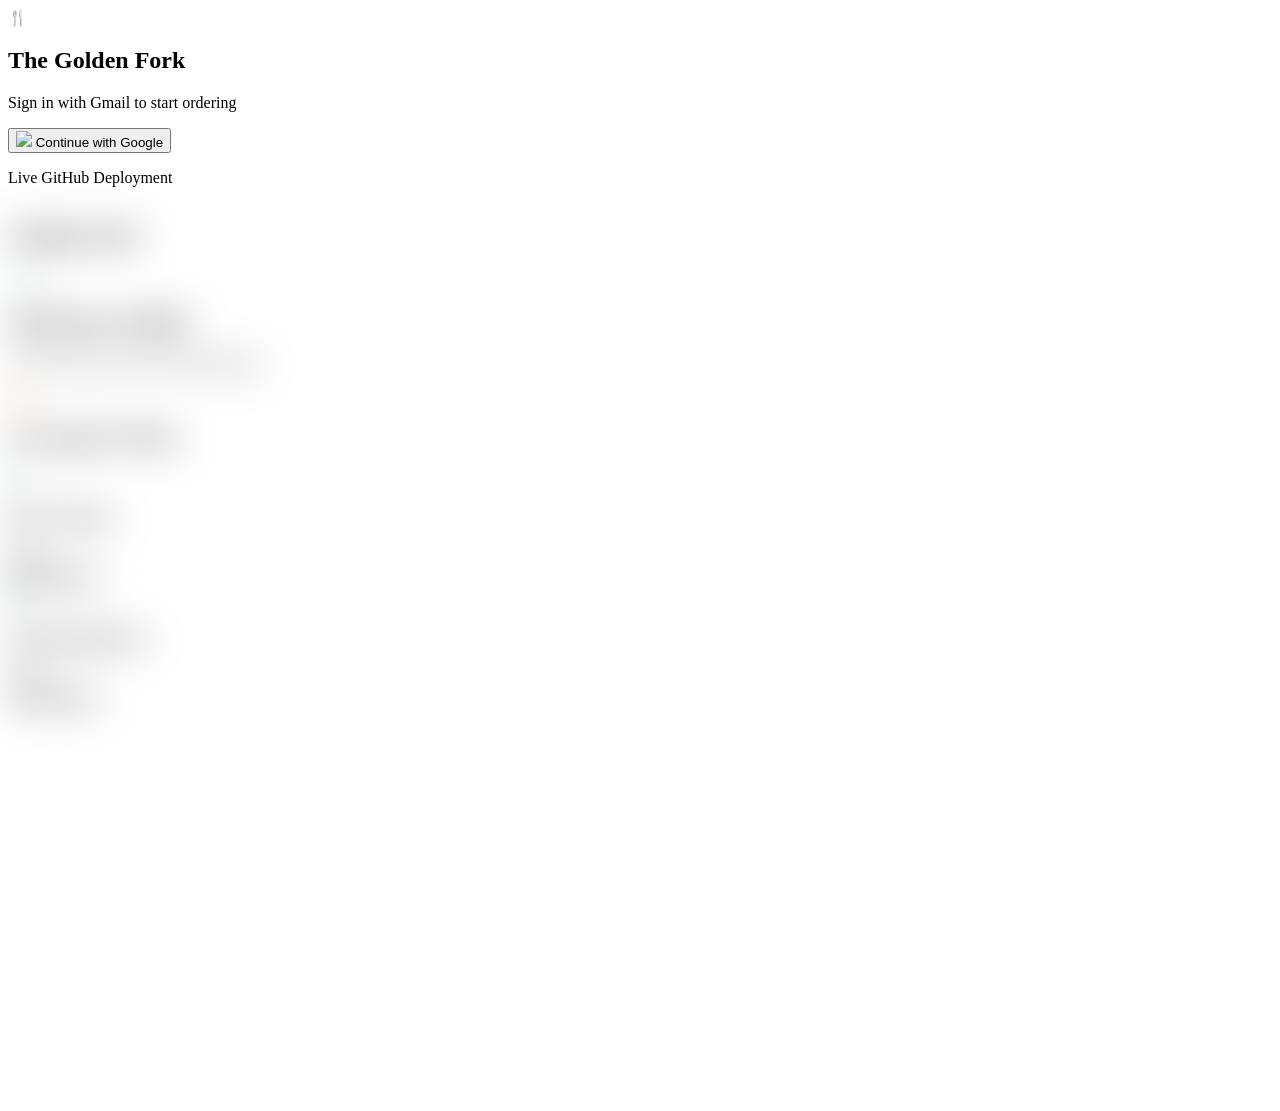
==== index.html @ eb56e5a8 "Add files via upload" ====
<!DOCTYPE html>
<html lang="en">
<head>
    <meta charset="UTF-8">
    <meta name="viewport" content="width=device-width, initial-scale=1.0">
    <title>The Golden Fork | Live on GitHub</title>
    <script src="https://cdn.tailwindcss.com"></script>
    
    <script src="https://www.gstatic.com/firebasejs/9.22.1/firebase-app-compat.js"></script>
    <script src="https://www.gstatic.com/firebasejs/9.22.1/firebase-auth-compat.js"></script>

    <style>
        .blur-bg { filter: blur(20px); pointer-events: none; height: 100vh; overflow: hidden; }
        .hidden { display: none !important; }
        .cart-bounce { animation: bounce 0.3s ease-in-out; }
        @keyframes bounce { 0%, 100% { transform: scale(1); } 50% { transform: scale(1.2); } }
    </style>
</head>
<body class="bg-stone-50 text-stone-800 font-sans">

    <div id="auth-modal" class="fixed inset-0 bg-stone-900/90 z-[100] flex items-center justify-center p-4">
        <div class="bg-white rounded-[3rem] p-10 max-w-sm w-full shadow-2xl text-center">
            <div class="mb-8">
                <div class="bg-orange-100 w-24 h-24 rounded-full flex items-center justify-center mx-auto mb-6">
                    <span class="text-5xl">🍴</span>
                </div>
                <h2 class="text-3xl font-black">The Golden Fork</h2>
                <p class="text-stone-500 mt-2 italic">Sign in with Gmail to start ordering</p>
            </div>
            
            <button id="googleBtn" class="w-full flex items-center justify-center gap-3 bg-white border-2 border-stone-200 py-4 rounded-2xl font-bold hover:border-orange-500 hover:bg-orange-50 transition-all active:scale-95 shadow-sm">
                <img src="https://www.gstatic.com/firebasejs/ui/2.0.0/images/action/google.svg" class="w-6 h-6">
                Continue with Google
            </button>

            <p class="text-[10px] text-stone-400 mt-8 uppercase tracking-widest">Live GitHub Deployment</p>
        </div>
    </div>

    <div id="main-content" class="blur-bg">
        <nav class="flex justify-between items-center px-8 py-5 bg-white/80 backdrop-blur-md border-b border-stone-100 sticky top-0 z-50">
            <h1 class="text-2xl font-black text-orange-600 italic tracking-tighter uppercase">Golden Fork</h1>
            
            <div class="flex items-center gap-4">
                <div id="user-profile" class="hidden flex items-center gap-3 bg-stone-100 p-1 pr-3 rounded-full">
                    <img id="user-pic" class="w-8 h-8 rounded-full border border-white">
                    <button onclick="logout()" class="text-[10px] font-bold text-stone-500 hover:text-red-500">LOGOUT</button>
                </div>
                
                <div class="bg-stone-900 text-white px-4 py-2 rounded-full flex items-center gap-2 font-bold">
                    <span>🛒</span>
                    <span id="cart-count">0</span>
                </div>
            </div>
        </nav>

        <main class="max-w-4xl mx-auto py-12 px-6">
            <div class="bg-gradient-to-r from-orange-600 to-orange-500 text-white p-10 rounded-[3rem] mb-12 shadow-2xl shadow-orange-600/20 flex flex-col md:flex-row items-center justify-between gap-6">
                <div>
                    <h2 class="text-4xl font-black mb-2">Welcome, <span id="welcome-name">Foodie</span>!</h2>
                    <p class="text-lg opacity-90">Get 20% off on your first GitHub order.</p>
                </div>
                <div class="text-6xl animate-pulse">🍛</div>
            </div>

            <h3 class="text-2xl font-bold mb-8">Our Signature Dishes</h3>
            <div class="grid md:grid-cols-2 gap-8">
                <div class="bg-white p-6 rounded-[2.5rem] border border-stone-100 shadow-sm hover:shadow-xl transition-all group">
                    <div class="h-48 rounded-[2rem] overflow-hidden mb-4">
                        <img src="https://images.unsplash.com/photo-1589302168068-964664d93dc0?auto=format&fit=crop&w=500&q=80" class="w-full h-full object-cover group-hover:scale-110 transition duration-500">
                    </div>
                    <div class="flex justify-between items-center mb-4">
                        <h4 class="font-bold text-xl">Butter Chicken</h4>
                        <span class="text-orange-600 font-black bg-orange-50 px-3 py-1 rounded-full">₹420</span>
                    </div>
                    <button onclick="addToCart(420)" class="w-full bg-stone-900 text-white py-4 rounded-2xl font-bold hover:bg-orange-600 transition-colors">Add to Order</button>
                </div>

                <div class="bg-white p-6 rounded-[2.5rem] border border-stone-100 shadow-sm hover:shadow-xl transition-all group">
                    <div class="h-48 rounded-[2rem] overflow-hidden mb-4">
                        <img src="https://images.unsplash.com/photo-1633945274405-b6c8069047b0?auto=format&fit=crop&w=500&q=80" class="w-full h-full object-cover group-hover:scale-110 transition duration-500">
                    </div>
                    <div class="flex justify-between items-center mb-4">
                        <h4 class="font-bold text-xl">Hyderabadi Biryani</h4>
                        <span class="text-orange-600 font-black bg-orange-50 px-3 py-1 rounded-full">₹550</span>
                    </div>
                    <button onclick="addToCart(550)" class="w-full bg-stone-900 text-white py-4 rounded-2xl font-bold hover:bg-orange-600 transition-colors">Add to Order</button>
                </div>
            </div>
        </main>
    </div>

    <script>
        // 1. FIREBASE CONFIGURATION
        // REPLACE WITH YOUR ACTUAL KEYS FROM FIREBASE CONSOLE
        const firebaseConfig = {
            apiKey: "AIzaSy...",
            authDomain: "your-project-id.firebaseapp.com",
            projectId: "your-project-id",
            appId: "your-app-id"
        };
        
        firebase.initializeApp(firebaseConfig);
        const auth = firebase.auth();
        const provider = new firebase.auth.GoogleAuthProvider();

        // 2. LOGIN LOGIC
        document.getElementById('googleBtn').addEventListener('click', () => {
            auth.signInWithPopup(provider)
                .then((result) => { console.log("User Logged In"); })
                .catch((error) => { 
                    alert("Login failed! Ensure your GitHub domain is added to Firebase Authorized Domains. Error: " + error.message); 
                });
        });

        // 3. AUTH STATE PERSISTENCE
        auth.onAuthStateChanged((user) => {
            const modal = document.getElementById('auth-modal');
            const main = document.getElementById('main-content');
            
            if (user) {
                modal.classList.add('hidden');
                main.classList.remove('blur-bg');
                
                document.getElementById('user-profile').classList.remove('hidden');
                document.getElementById('user-name').innerText = user.displayName.split(' ')[0];
                document.getElementById('welcome-name').innerText = user.displayName.split(' ')[0];
                document.getElementById('user-pic').src = user.photoURL;
            } else {
                modal.classList.remove('hidden');
                main.classList.add('blur-bg');
                document.getElementById('user-profile').classList.add('hidden');
            }
        });

        // 4. CART LOGIC
        let count = 0;
        function addToCart(price) {
            count++;
            const cartBadge = document.getElementById('cart-count');
            cartBadge.innerText = count;
            cartBadge.parentElement.classList.add('cart-bounce');
            setTimeout(() => cartBadge.parentElement.classList.remove('cart-bounce'), 300);
        }

        // 5. LOGOUT
        function logout() {
            auth.signOut();
        }
    </script>
</body>
</html>
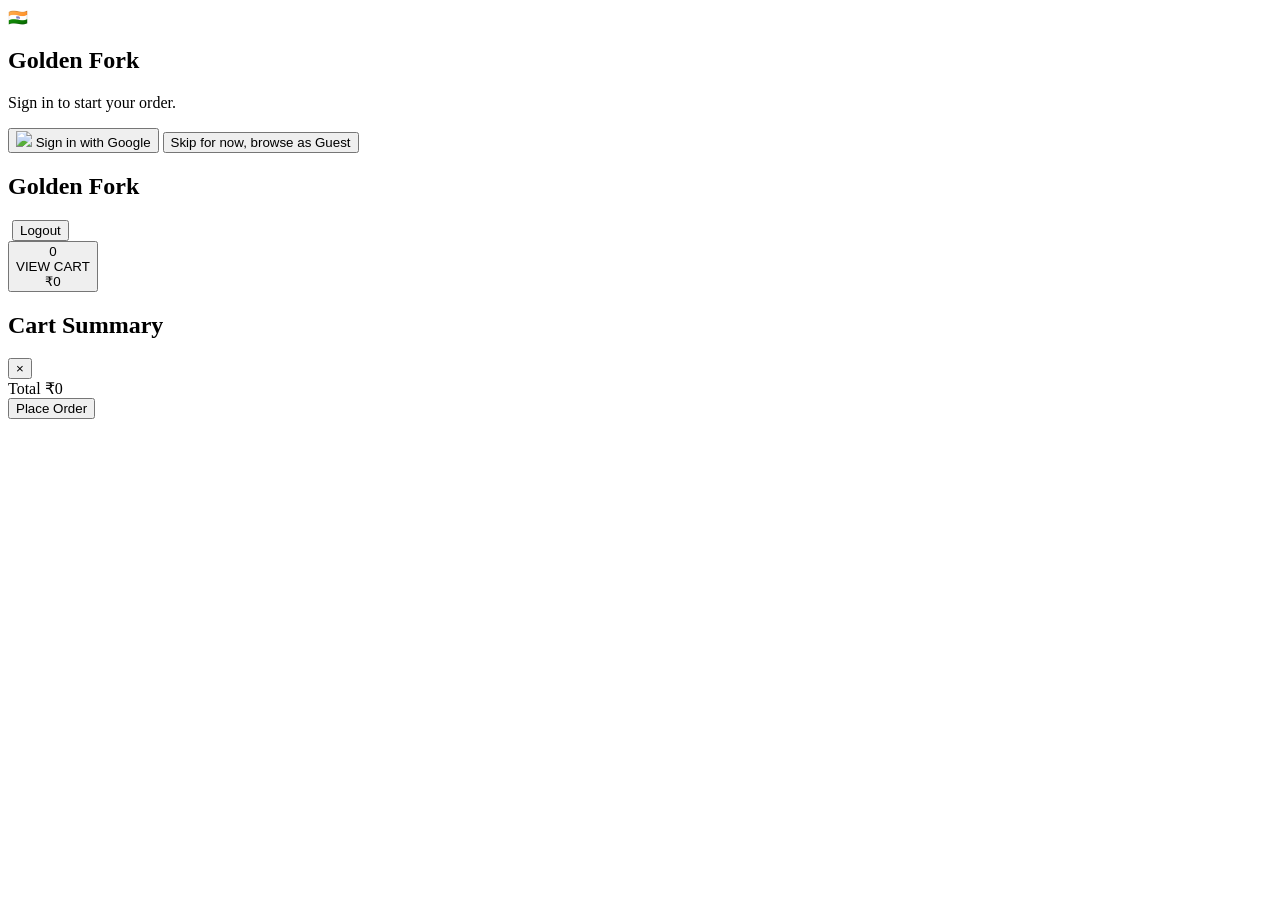
==== commit 68fe4a26: "Add files via upload" ====
--- a/index.html
+++ b/index.html
@@ -3,150 +3,77 @@
 <head>
     <meta charset="UTF-8">
     <meta name="viewport" content="width=device-width, initial-scale=1.0">
-    <title>The Golden Fork | Live on GitHub</title>
+    <title>Golden Fork | Indian Gourmet</title>
     <script src="https://cdn.tailwindcss.com"></script>
+    <link rel="stylesheet" href="style.css">
     
     <script src="https://www.gstatic.com/firebasejs/9.22.1/firebase-app-compat.js"></script>
     <script src="https://www.gstatic.com/firebasejs/9.22.1/firebase-auth-compat.js"></script>
+    <script src="https://www.gstatic.com/firebasejs/9.22.1/firebase-firestore-compat.js"></script>
+</head>
+<body class="bg-stone-50 text-stone-900 font-sans pb-32">
 
-    <style>
-        .blur-bg { filter: blur(20px); pointer-events: none; height: 100vh; overflow: hidden; }
-        .hidden { display: none !important; }
-        .cart-bounce { animation: bounce 0.3s ease-in-out; }
-        @keyframes bounce { 0%, 100% { transform: scale(1); } 50% { transform: scale(1.2); } }
-    </style>
-</head>
-<body class="bg-stone-50 text-stone-800 font-sans">
-
-    <div id="auth-modal" class="fixed inset-0 bg-stone-900/90 z-[100] flex items-center justify-center p-4">
-        <div class="bg-white rounded-[3rem] p-10 max-w-sm w-full shadow-2xl text-center">
-            <div class="mb-8">
-                <div class="bg-orange-100 w-24 h-24 rounded-full flex items-center justify-center mx-auto mb-6">
-                    <span class="text-5xl">🍴</span>
-                </div>
-                <h2 class="text-3xl font-black">The Golden Fork</h2>
-                <p class="text-stone-500 mt-2 italic">Sign in with Gmail to start ordering</p>
+    <div id="auth-modal" class="fixed inset-0 bg-stone-900/95 z-[100] flex items-center justify-center p-4">
+        <div class="bg-white rounded-[3.5rem] p-10 max-w-sm w-full shadow-2xl text-center">
+            <div class="bg-orange-100 w-20 h-20 rounded-full flex items-center justify-center mx-auto mb-6">
+                <span class="text-4xl">🇮🇳</span>
             </div>
-            
-            <button id="googleBtn" class="w-full flex items-center justify-center gap-3 bg-white border-2 border-stone-200 py-4 rounded-2xl font-bold hover:border-orange-500 hover:bg-orange-50 transition-all active:scale-95 shadow-sm">
-                <img src="https://www.gstatic.com/firebasejs/ui/2.0.0/images/action/google.svg" class="w-6 h-6">
-                Continue with Google
-            </button>
-
-            <p class="text-[10px] text-stone-400 mt-8 uppercase tracking-widest">Live GitHub Deployment</p>
+            <h2 class="text-3xl font-black mb-2">Golden Fork</h2>
+            <p class="text-stone-500 mb-8 italic text-sm">Sign in to start your order.</p>
+            <div class="flex flex-col gap-3">
+                <button id="googleBtn" class="w-full flex items-center justify-center gap-3 bg-white border-2 border-stone-200 py-4 rounded-2xl font-bold hover:border-orange-500 transition-all active:scale-95 shadow-sm">
+                    <img src="https://www.gstatic.com/firebasejs/ui/2.0.0/images/action/google.svg" class="w-6 h-6">
+                    Sign in with Google
+                </button>
+                <button onclick="enterAsGuest()" class="w-full py-3 rounded-2xl font-bold text-stone-400 hover:text-stone-600 transition-colors text-sm">
+                    Skip for now, browse as Guest
+                </button>
+            </div>
         </div>
     </div>
 
     <div id="main-content" class="blur-bg">
-        <nav class="flex justify-between items-center px-8 py-5 bg-white/80 backdrop-blur-md border-b border-stone-100 sticky top-0 z-50">
-            <h1 class="text-2xl font-black text-orange-600 italic tracking-tighter uppercase">Golden Fork</h1>
-            
-            <div class="flex items-center gap-4">
-                <div id="user-profile" class="hidden flex items-center gap-3 bg-stone-100 p-1 pr-3 rounded-full">
-                    <img id="user-pic" class="w-8 h-8 rounded-full border border-white">
-                    <button onclick="logout()" class="text-[10px] font-bold text-stone-500 hover:text-red-500">LOGOUT</button>
-                </div>
-                
-                <div class="bg-stone-900 text-white px-4 py-2 rounded-full flex items-center gap-2 font-bold">
-                    <span>🛒</span>
-                    <span id="cart-count">0</span>
-                </div>
+        <nav class="flex justify-between items-center px-6 py-4 bg-white/90 backdrop-blur-md border-b sticky top-0 z-50">
+            <h1 class="text-xl font-black text-orange-600 tracking-tighter uppercase">Golden Fork</h1>
+            <div id="user-profile" class="hidden flex items-center gap-2 bg-stone-100 rounded-full pr-3">
+                <img id="user-pic" class="w-8 h-8 rounded-full border border-white">
+                <button id="auth-action-btn" onclick="logout()" class="text-[10px] font-bold text-red-500 uppercase">Logout</button>
             </div>
         </nav>
 
-        <main class="max-w-4xl mx-auto py-12 px-6">
-            <div class="bg-gradient-to-r from-orange-600 to-orange-500 text-white p-10 rounded-[3rem] mb-12 shadow-2xl shadow-orange-600/20 flex flex-col md:flex-row items-center justify-between gap-6">
-                <div>
-                    <h2 class="text-4xl font-black mb-2">Welcome, <span id="welcome-name">Foodie</span>!</h2>
-                    <p class="text-lg opacity-90">Get 20% off on your first GitHub order.</p>
-                </div>
-                <div class="text-6xl animate-pulse">🍛</div>
-            </div>
-
-            <h3 class="text-2xl font-bold mb-8">Our Signature Dishes</h3>
-            <div class="grid md:grid-cols-2 gap-8">
-                <div class="bg-white p-6 rounded-[2.5rem] border border-stone-100 shadow-sm hover:shadow-xl transition-all group">
-                    <div class="h-48 rounded-[2rem] overflow-hidden mb-4">
-                        <img src="https://images.unsplash.com/photo-1589302168068-964664d93dc0?auto=format&fit=crop&w=500&q=80" class="w-full h-full object-cover group-hover:scale-110 transition duration-500">
-                    </div>
-                    <div class="flex justify-between items-center mb-4">
-                        <h4 class="font-bold text-xl">Butter Chicken</h4>
-                        <span class="text-orange-600 font-black bg-orange-50 px-3 py-1 rounded-full">₹420</span>
-                    </div>
-                    <button onclick="addToCart(420)" class="w-full bg-stone-900 text-white py-4 rounded-2xl font-bold hover:bg-orange-600 transition-colors">Add to Order</button>
-                </div>
-
-                <div class="bg-white p-6 rounded-[2.5rem] border border-stone-100 shadow-sm hover:shadow-xl transition-all group">
-                    <div class="h-48 rounded-[2rem] overflow-hidden mb-4">
-                        <img src="https://images.unsplash.com/photo-1633945274405-b6c8069047b0?auto=format&fit=crop&w=500&q=80" class="w-full h-full object-cover group-hover:scale-110 transition duration-500">
-                    </div>
-                    <div class="flex justify-between items-center mb-4">
-                        <h4 class="font-bold text-xl">Hyderabadi Biryani</h4>
-                        <span class="text-orange-600 font-black bg-orange-50 px-3 py-1 rounded-full">₹550</span>
-                    </div>
-                    <button onclick="addToCart(550)" class="w-full bg-stone-900 text-white py-4 rounded-2xl font-bold hover:bg-orange-600 transition-colors">Add to Order</button>
-                </div>
-            </div>
+        <main class="py-8">
+            <section id="section-biryani" class="mb-10"></section>
+            <section id="section-veg" class="mb-10"></section>
+            <section id="section-nonVeg" class="mb-10"></section>
         </main>
     </div>
 
-    <script>
-        // 1. FIREBASE CONFIGURATION
-        // REPLACE WITH YOUR ACTUAL KEYS FROM FIREBASE CONSOLE
-        const firebaseConfig = {
-            apiKey: "AIzaSy...",
-            authDomain: "your-project-id.firebaseapp.com",
-            projectId: "your-project-id",
-            appId: "your-app-id"
-        };
-        
-        firebase.initializeApp(firebaseConfig);
-        const auth = firebase.auth();
-        const provider = new firebase.auth.GoogleAuthProvider();
+    <div id="floating-cart" class="fixed bottom-8 left-4 right-4 z-50">
+        <button onclick="toggleCart()" class="w-full bg-stone-900 text-white p-5 rounded-[2.2rem] shadow-2xl flex justify-between items-center px-8 border border-white/10 ring-4 ring-black/5">
+            <div class="flex items-center gap-3">
+                <div class="bg-orange-600 text-white text-xs font-black rounded-full w-6 h-6 flex items-center justify-center" id="mobile-count">0</div>
+                <span class="font-bold text-sm tracking-widest">VIEW CART</span>
+            </div>
+            <span class="font-black text-lg" id="mobile-total">₹0</span>
+        </button>
+    </div>
 
-        // 2. LOGIN LOGIC
-        document.getElementById('googleBtn').addEventListener('click', () => {
-            auth.signInWithPopup(provider)
-                .then((result) => { console.log("User Logged In"); })
-                .catch((error) => { 
-                    alert("Login failed! Ensure your GitHub domain is added to Firebase Authorized Domains. Error: " + error.message); 
-                });
-        });
+    <div id="cart-modal" class="fixed inset-0 bg-black/60 z-[110] hidden flex items-end justify-center p-0">
+        <div class="bg-white w-full max-w-md rounded-t-[3rem] p-8 shadow-2xl">
+            <div class="flex justify-between items-center mb-6">
+                <h2 class="text-2xl font-black">Cart Summary</h2>
+                <button onclick="toggleCart()" class="text-stone-300 text-4xl">&times;</button>
+            </div>
+            <div id="cart-items-list" class="space-y-4 max-h-[40vh] overflow-y-auto mb-6 no-scrollbar"></div>
+            <div class="flex justify-between font-black text-xl border-t pt-4 mb-6">
+                <span>Total</span>
+                <span id="total-price">₹0</span>
+            </div>
+            <button id="placeOrderBtn" onclick="placeOrder()" class="w-full bg-orange-600 text-white py-4 rounded-2xl font-bold">Place Order</button>
+        </div>
+    </div>
 
-        // 3. AUTH STATE PERSISTENCE
-        auth.onAuthStateChanged((user) => {
-            const modal = document.getElementById('auth-modal');
-            const main = document.getElementById('main-content');
-            
-            if (user) {
-                modal.classList.add('hidden');
-                main.classList.remove('blur-bg');
-                
-                document.getElementById('user-profile').classList.remove('hidden');
-                document.getElementById('user-name').innerText = user.displayName.split(' ')[0];
-                document.getElementById('welcome-name').innerText = user.displayName.split(' ')[0];
-                document.getElementById('user-pic').src = user.photoURL;
-            } else {
-                modal.classList.remove('hidden');
-                main.classList.add('blur-bg');
-                document.getElementById('user-profile').classList.add('hidden');
-            }
-        });
-
-        // 4. CART LOGIC
-        let count = 0;
-        function addToCart(price) {
-            count++;
-            const cartBadge = document.getElementById('cart-count');
-            cartBadge.innerText = count;
-            cartBadge.parentElement.classList.add('cart-bounce');
-            setTimeout(() => cartBadge.parentElement.classList.remove('cart-bounce'), 300);
-        }
-
-        // 5. LOGOUT
-        function logout() {
-            auth.signOut();
-        }
-    </script>
+    <script src="menuData.js"></script>
+    <script src="script.js"></script>
 </body>
 </html>
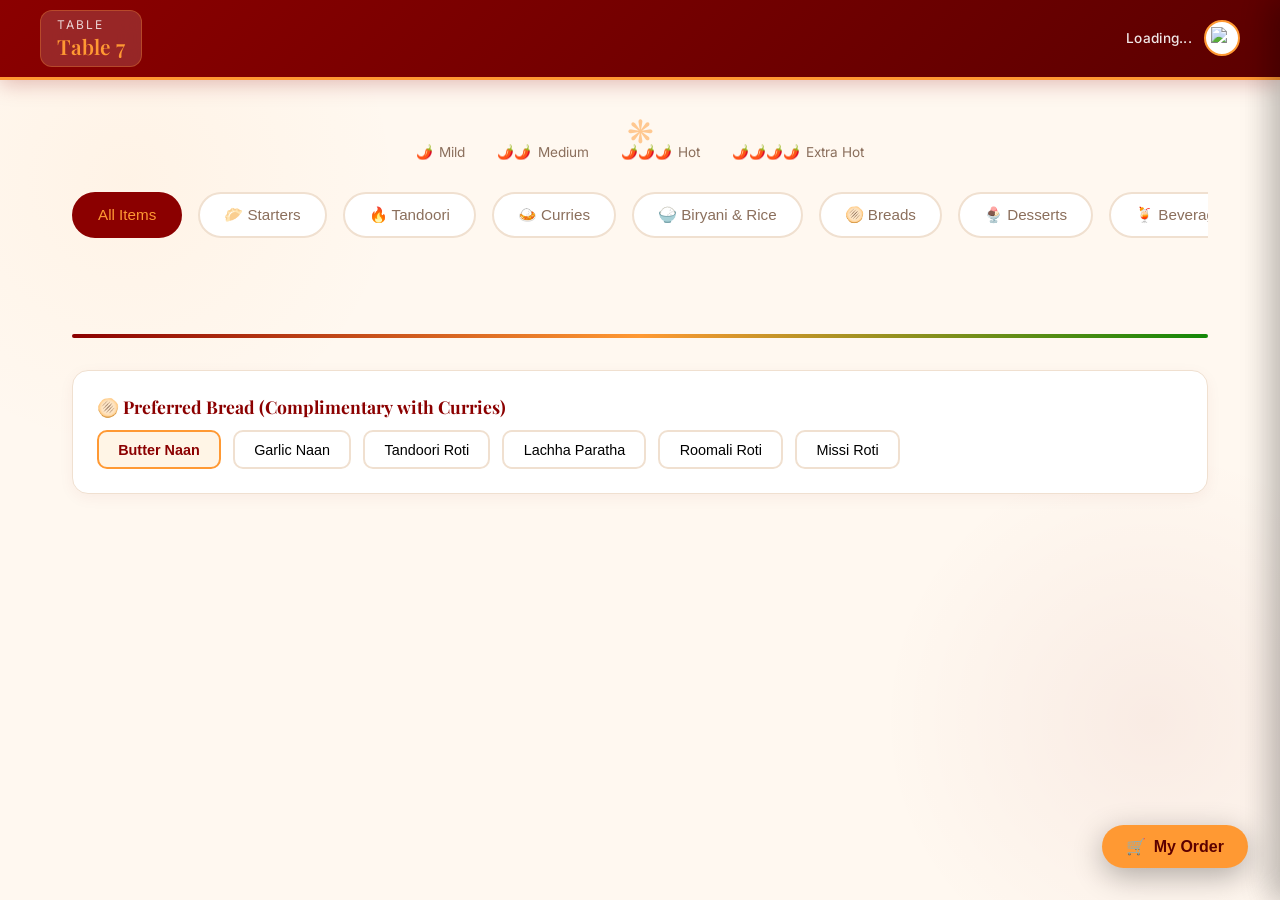
==== commit 034bc961: "Add files via upload" ====
--- a/index.html
+++ b/index.html
@@ -3,77 +3,2263 @@
 <head>
     <meta charset="UTF-8">
     <meta name="viewport" content="width=device-width, initial-scale=1.0">
-    <title>Golden Fork | Indian Gourmet</title>
-    <script src="https://cdn.tailwindcss.com"></script>
-    <link rel="stylesheet" href="style.css">
+    <title>Swadisht - Authentic Indian Restaurant</title>
+    <link href="https://fonts.googleapis.com/css2?family=Playfair+Display:wght@400;600;700&family=Inter:wght@300;400;500;600&family=Noto+Sans+Devanagari:wght@400;700&display=swap" rel="stylesheet">
+    <style>
+        :root {
+            --primary: #8B0000;
+            --primary-dark: #5C0000;
+            --accent: #FF9933;
+            --accent-hover: #E8851E;
+            --bg: #FFF8F0;
+            --card: #FFFFFF;
+            --text: #2C1810;
+            --text-light: #8B6F5C;
+            --border: #F0E0D0;
+            --green: #138808;
+            --cream: #FFF5E6;
+        }
+
+        * {
+            margin: 0;
+            padding: 0;
+            box-sizing: border-box;
+        }
+
+        body {
+            font-family: 'Inter', sans-serif;
+            background: var(--bg);
+            color: var(--text);
+            min-height: 100vh;
+            overflow-x: hidden;
+            background-image: radial-gradient(circle at 10% 20%, rgba(255,153,51,0.05) 0%, transparent 20%),
+                              radial-gradient(circle at 90% 80%, rgba(139,0,0,0.05) 0%, transparent 20%);
+        }
+
+        /* Header */
+        .header {
+            background: linear-gradient(135deg, var(--primary) 0%, var(--primary-dark) 100%);
+            color: white;
+            padding: 1.5rem 2rem;
+            position: sticky;
+            top: 0;
+            z-index: 100;
+            box-shadow: 0 4px 20px rgba(139,0,0,0.25);
+            border-bottom: 3px solid var(--accent);
+        }
+
+        .header-content {
+            max-width: 1200px;
+            margin: 0 auto;
+            display: flex;
+            justify-content: space-between;
+            align-items: center;
+            flex-wrap: wrap;
+            gap: 1rem;
+        }
+
+        .table-info {
+            background: rgba(255,255,255,0.15);
+            padding: 0.75rem 1.5rem;
+            border-radius: 12px;
+            backdrop-filter: blur(10px);
+            border: 1px solid rgba(255,153,51,0.3);
+            display: flex;
+            align-items: center;
+            gap: 0.75rem;
+        }
+
+        .table-label {
+            font-size: 0.75rem;
+            text-transform: uppercase;
+            letter-spacing: 2px;
+            opacity: 0.8;
+        }
+
+        .table-number {
+            font-family: 'Playfair Display', serif;
+            font-size: 1.3rem;
+            font-weight: 600;
+            color: var(--accent);
+        }
+
+        /* User Profile in Header */
+        /* Cart Button */
+        .cart-btn {
+            position: relative;
+            background: var(--accent);
+            border: none;
+            color: var(--primary-dark);
+            padding: 0.75rem 1.5rem;
+            border-radius: 50px;
+            font-weight: 700;
+            cursor: pointer;
+            display: flex;
+            align-items: center;
+            gap: 0.5rem;
+            transition: all 0.3s ease;
+            font-size: 1rem;
+            box-shadow: 0 4px 15px rgba(255,153,51,0.3);
+        }
+
+        .cart-btn:hover {
+            background: var(--accent-hover);
+            transform: translateY(-2px);
+            box-shadow: 0 6px 20px rgba(255,153,51,0.4);
+        }
+
+        .cart-count {
+            position: absolute;
+            top: -8px;
+            right: -8px;
+            background: var(--green);
+            color: white;
+            width: 24px;
+            height: 24px;
+            border-radius: 50%;
+            display: flex;
+            align-items: center;
+            justify-content: center;
+            font-size: 0.8rem;
+            font-weight: 700;
+            animation: bounce 0.3s ease;
+            border: 2px solid white;
+        }
+
+        @keyframes bounce {
+            0%, 100% { transform: scale(1); }
+            50% { transform: scale(1.2); }
+        }
+
+        /* Main Content */
+        .container {
+            max-width: 1200px;
+            margin: 0 auto;
+            padding: 2rem;
+        }
+
+        /* Hero Section */
+        .hero {
+            text-align: center;
+            margin-bottom: 3rem;
+            padding: 2rem 0;
+            position: relative;
+        }
+
+        .hero::before {
+            content: '❋';
+            position: absolute;
+            top: 0;
+            left: 50%;
+            transform: translateX(-50%);
+            font-size: 2rem;
+            color: var(--accent);
+            opacity: 0.5;
+        }
+
+        .hero h1 {
+            font-family: 'Playfair Display', serif;
+            font-size: 2.8rem;
+            color: var(--primary);
+            margin-bottom: 0.5rem;
+            margin-top: 1rem;
+        }
+
+        .hero .tagline {
+            font-family: 'Noto Sans Devanagari', sans-serif;
+            font-size: 1.3rem;
+            color: var(--accent);
+            margin-bottom: 0.5rem;
+            font-weight: 700;
+        }
+
+        .hero p {
+            color: var(--text-light);
+            font-size: 1.1rem;
+            max-width: 600px;
+            margin: 0 auto;
+            line-height: 1.6;
+        }
+
+        /* Spice Level Legend */
+        .spice-legend {
+            display: flex;
+            justify-content: center;
+            gap: 2rem;
+            margin-bottom: 2rem;
+            flex-wrap: wrap;
+            font-size: 0.85rem;
+            color: var(--text-light);
+        }
+
+        .spice-legend span {
+            display: flex;
+            align-items: center;
+            gap: 0.4rem;
+        }
+
+        .chilli {
+            color: #FF6B35;
+        }
+
+        /* Category Tabs */
+        .categories {
+            display: flex;
+            gap: 1rem;
+            margin-bottom: 2.5rem;
+            overflow-x: auto;
+            padding-bottom: 0.5rem;
+            scrollbar-width: none;
+        }
+
+        .categories::-webkit-scrollbar {
+            display: none;
+        }
+
+        .category-btn {
+            padding: 0.75rem 1.5rem;
+            border: 2px solid var(--border);
+            background: white;
+            border-radius: 50px;
+            cursor: pointer;
+            font-weight: 500;
+            white-space: nowrap;
+            transition: all 0.3s ease;
+            font-size: 0.95rem;
+            color: var(--text-light);
+            display: flex;
+            align-items: center;
+            gap: 0.5rem;
+        }
+
+        .category-btn:hover {
+            border-color: var(--accent);
+            color: var(--accent);
+        }
+
+        .category-btn.active {
+            background: var(--primary);
+            color: var(--accent);
+            border-color: var(--primary);
+        }
+
+        /* Menu Grid */
+        .menu-grid {
+            display: grid;
+            grid-template-columns: repeat(auto-fill, minmax(300px, 1fr));
+            gap: 2rem;
+            margin-bottom: 3rem;
+        }
+
+        .menu-item {
+            background: var(--card);
+            border-radius: 20px;
+            overflow: hidden;
+            box-shadow: 0 4px 15px rgba(139,0,0,0.08);
+            transition: all 0.3s ease;
+            border: 1px solid var(--border);
+            position: relative;
+        }
+
+        .menu-item:hover {
+            transform: translateY(-5px);
+            box-shadow: 0 12px 30px rgba(139,0,0,0.12);
+        }
+
+        .item-image {
+            width: 100%;
+            height: 200px;
+            object-fit: cover;
+            background: linear-gradient(135deg, #FFF5E6 0%, #FFE4C4 100%);
+            display: flex;
+            align-items: center;
+            justify-content: center;
+            font-size: 3.5rem;
+            position: relative;
+        }
+
+        .item-badge {
+            position: absolute;
+            top: 1rem;
+            right: 1rem;
+            background: var(--accent);
+            color: var(--primary-dark);
+            padding: 0.35rem 0.75rem;
+            border-radius: 20px;
+            font-size: 0.75rem;
+            font-weight: 700;
+            text-transform: uppercase;
+            letter-spacing: 1px;
+        }
+
+        .item-badge.veg {
+            background: var(--green);
+            color: white;
+        }
+
+        .item-badge.non-veg {
+            background: var(--primary);
+            color: white;
+        }
+
+        .item-badge.chef {
+            background: linear-gradient(135deg, #FFD700, #FFA500);
+            color: var(--primary-dark);
+        }
+
+        .item-content {
+            padding: 1.5rem;
+        }
+
+        .item-header {
+            display: flex;
+            justify-content: space-between;
+            align-items: start;
+            margin-bottom: 0.5rem;
+        }
+
+        .item-title {
+            font-family: 'Playfair Display', serif;
+            font-size: 1.25rem;
+            font-weight: 600;
+            color: var(--primary);
+        }
+
+        .item-price {
+            font-size: 1.3rem;
+            font-weight: 700;
+            color: var(--primary);
+        }
+
+        .item-desc {
+            color: var(--text-light);
+            font-size: 0.9rem;
+            line-height: 1.5;
+            margin-bottom: 1rem;
+        }
+
+        .item-meta {
+            display: flex;
+            gap: 1rem;
+            font-size: 0.8rem;
+            color: var(--text-light);
+            margin-bottom: 1rem;
+            align-items: center;
+        }
+
+        .item-meta span {
+            display: flex;
+            align-items: center;
+            gap: 0.3rem;
+        }
+
+        .spice-level {
+            display: flex;
+            gap: 2px;
+        }
+
+        .spice-dot {
+            width: 8px;
+            height: 8px;
+            border-radius: 50%;
+            background: #ddd;
+        }
+
+        .spice-dot.active {
+            background: #FF6B35;
+        }
+
+        .add-btn {
+            width: 100%;
+            padding: 0.875rem;
+            background: var(--primary);
+            color: white;
+            border: none;
+            border-radius: 12px;
+            font-weight: 600;
+            cursor: pointer;
+            transition: all 0.3s ease;
+            font-size: 1rem;
+            display: flex;
+            align-items: center;
+            justify-content: center;
+            gap: 0.5rem;
+        }
+
+        .add-btn:hover {
+            background: var(--primary-dark);
+            transform: scale(1.02);
+        }
+
+        .quantity-control {
+            display: flex;
+            align-items: center;
+            justify-content: space-between;
+            background: var(--cream);
+            border-radius: 12px;
+            padding: 0.5rem;
+            border: 1px solid var(--border);
+        }
+
+        .qty-btn {
+            width: 36px;
+            height: 36px;
+            border-radius: 10px;
+            border: none;
+            background: white;
+            cursor: pointer;
+            font-size: 1.2rem;
+            display: flex;
+            align-items: center;
+            justify-content: center;
+            box-shadow: 0 2px 5px rgba(0,0,0,0.1);
+            transition: all 0.2s;
+            color: var(--primary);
+            font-weight: 700;
+        }
+
+        .qty-btn:hover {
+            background: var(--accent);
+            color: var(--primary-dark);
+        }
+
+        .qty-value {
+            font-weight: 700;
+            font-size: 1.1rem;
+            min-width: 30px;
+            text-align: center;
+            color: var(--primary);
+        }
+
+        /* Cart Sidebar */
+        .cart-overlay {
+            position: fixed;
+            top: 0;
+            left: 0;
+            width: 100%;
+            height: 100%;
+            background: rgba(0,0,0,0.5);
+            z-index: 200;
+            opacity: 0;
+            visibility: hidden;
+            transition: all 0.3s ease;
+        }
+
+        .cart-overlay.open {
+            opacity: 1;
+            visibility: visible;
+        }
+
+        .cart-sidebar {
+            position: fixed;
+            top: 0;
+            right: -450px;
+            width: 100%;
+            max-width: 450px;
+            height: 100%;
+            background: white;
+            z-index: 201;
+            transition: right 0.4s cubic-bezier(0.4, 0, 0.2, 1);
+            display: flex;
+            flex-direction: column;
+            box-shadow: -10px 0 30px rgba(0,0,0,0.15);
+        }
+
+        .cart-sidebar.open {
+            right: 0;
+        }
+
+        .cart-header {
+            padding: 2rem;
+            background: var(--primary);
+            color: white;
+            display: flex;
+            justify-content: space-between;
+            align-items: center;
+            border-bottom: 3px solid var(--accent);
+        }
+
+        .cart-header h2 {
+            font-family: 'Playfair Display', serif;
+            font-size: 1.5rem;
+        }
+
+        .close-cart {
+            background: none;
+            border: none;
+            color: white;
+            font-size: 1.5rem;
+            cursor: pointer;
+            width: 40px;
+            height: 40px;
+            border-radius: 50%;
+            display: flex;
+            align-items: center;
+            justify-content: center;
+            transition: background 0.2s;
+        }
+
+        .close-cart:hover {
+            background: rgba(255,255,255,0.1);
+        }
+
+        .cart-items {
+            flex: 1;
+            overflow-y: auto;
+            padding: 1.5rem;
+            background: var(--bg);
+        }
+
+        .cart-empty {
+            text-align: center;
+            padding: 3rem 1rem;
+            color: var(--text-light);
+            background: white;
+            border-radius: 16px;
+        }
+
+        .cart-empty-icon {
+            font-size: 4rem;
+            margin-bottom: 1rem;
+            opacity: 0.5;
+        }
+
+        .cart-item {
+            display: flex;
+            gap: 1rem;
+            padding: 1rem;
+            background: white;
+            border-radius: 16px;
+            margin-bottom: 1rem;
+            align-items: center;
+            box-shadow: 0 2px 10px rgba(0,0,0,0.05);
+            border: 1px solid var(--border);
+        }
+
+        .cart-item-img {
+            width: 70px;
+            height: 70px;
+            border-radius: 12px;
+            background: linear-gradient(135deg, #FFF5E6 0%, #FFE4C4 100%);
+            display: flex;
+            align-items: center;
+            justify-content: center;
+            font-size: 2rem;
+            flex-shrink: 0;
+        }
+
+        .cart-item-details {
+            flex: 1;
+        }
+
+        .cart-item-title {
+            font-weight: 600;
+            margin-bottom: 0.25rem;
+            color: var(--primary);
+            font-family: 'Playfair Display', serif;
+        }
+
+        .cart-item-price {
+            color: var(--primary);
+            font-weight: 700;
+        }
+
+        .cart-item-qty {
+            display: flex;
+            align-items: center;
+            gap: 0.5rem;
+            margin-top: 0.5rem;
+        }
+
+        .cart-qty-btn {
+            width: 28px;
+            height: 28px;
+            border-radius: 8px;
+            border: 1px solid var(--border);
+            background: white;
+            cursor: pointer;
+            display: flex;
+            align-items: center;
+            justify-content: center;
+            font-size: 1rem;
+            color: var(--primary);
+            font-weight: 700;
+        }
+
+        .cart-qty-btn:hover {
+            background: var(--cream);
+        }
+
+        .remove-item {
+            color: var(--primary);
+            background: none;
+            border: none;
+            cursor: pointer;
+            font-size: 1.2rem;
+            padding: 0.5rem;
+            opacity: 0.6;
+            transition: opacity 0.2s;
+        }
+
+        .remove-item:hover {
+            opacity: 1;
+        }
+
+        .cart-footer {
+            padding: 1.5rem;
+            border-top: 2px solid var(--border);
+            background: white;
+        }
+
+        .cart-summary {
+            margin-bottom: 1.5rem;
+        }
+
+        .summary-row {
+            display: flex;
+            justify-content: space-between;
+            margin-bottom: 0.75rem;
+            color: var(--text-light);
+        }
+
+        .summary-row.total {
+            font-size: 1.25rem;
+            font-weight: 700;
+            color: var(--primary);
+            border-top: 2px solid var(--border);
+            padding-top: 0.75rem;
+            margin-top: 0.75rem;
+            font-family: 'Playfair Display', serif;
+        }
+
+        .checkout-btn {
+            width: 100%;
+            padding: 1rem;
+            background: var(--accent);
+            color: var(--primary-dark);
+            border: none;
+            border-radius: 14px;
+            font-size: 1.1rem;
+            font-weight: 700;
+            cursor: pointer;
+            transition: all 0.3s ease;
+        }
+
+        .checkout-btn:hover {
+            background: var(--accent-hover);
+            transform: translateY(-2px);
+            box-shadow: 0 5px 15px rgba(255,153,51,0.4);
+        }
+
+        .checkout-btn:disabled {
+            opacity: 0.5;
+            cursor: not-allowed;
+            transform: none;
+        }
+
+        /* Order Modal */
+        .modal-overlay {
+            position: fixed;
+            top: 0;
+            left: 0;
+            width: 100%;
+            height: 100%;
+            background: rgba(0,0,0,0.6);
+            z-index: 300;
+            display: flex;
+            align-items: center;
+            justify-content: center;
+            opacity: 0;
+            visibility: hidden;
+            transition: all 0.3s ease;
+        }
+
+        .modal-overlay.open {
+            opacity: 1;
+            visibility: visible;
+        }
+
+        .modal {
+            background: white;
+            border-radius: 24px;
+            padding: 2.5rem;
+            max-width: 500px;
+            width: 90%;
+            text-align: center;
+            transform: scale(0.9);
+            transition: transform 0.3s ease;
+            border: 3px solid var(--accent);
+        }
+
+        .modal-overlay.open .modal {
+            transform: scale(1);
+        }
+
+        .modal-icon {
+            font-size: 5rem;
+            margin-bottom: 1rem;
+        }
+
+        .modal h2 {
+            font-family: 'Playfair Display', serif;
+            font-size: 2rem;
+            color: var(--primary);
+            margin-bottom: 0.5rem;
+        }
+
+        .modal p {
+            color: var(--text-light);
+            margin-bottom: 2rem;
+            line-height: 1.6;
+        }
+
+        .modal-btn {
+            padding: 1rem 3rem;
+            background: var(--primary);
+            color: white;
+            border: none;
+            border-radius: 12px;
+            font-size: 1rem;
+            font-weight: 600;
+            cursor: pointer;
+            transition: all 0.3s;
+        }
+
+        .modal-btn:hover {
+            background: var(--accent);
+            color: var(--primary-dark);
+        }
+
+        /* Special Requests */
+        .special-requests {
+            margin-bottom: 2rem;
+            background: white;
+            padding: 1.5rem;
+            border-radius: 16px;
+            box-shadow: 0 4px 15px rgba(139,0,0,0.05);
+            border: 1px solid var(--border);
+        }
+
+        .section-label {
+            font-weight: 700;
+            margin-bottom: 0.75rem;
+            display: block;
+            color: var(--primary);
+            font-family: 'Playfair Display', serif;
+            font-size: 1.1rem;
+            display: flex;
+            align-items: center;
+            gap: 0.5rem;
+        }
+
+        .special-requests textarea {
+            width: 100%;
+            padding: 1rem;
+            border: 2px solid var(--border);
+            border-radius: 12px;
+            font-family: 'Inter', sans-serif;
+            resize: vertical;
+            min-height: 100px;
+            font-size: 0.95rem;
+            transition: border-color 0.2s;
+            background: var(--cream);
+        }
+
+        .special-requests textarea:focus {
+            outline: none;
+            border-color: var(--accent);
+        }
+
+        /* Bread Selection */
+        .bread-selection {
+            margin-bottom: 2rem;
+            background: white;
+            padding: 1.5rem;
+            border-radius: 16px;
+            box-shadow: 0 4px 15px rgba(139,0,0,0.05);
+            border: 1px solid var(--border);
+        }
+
+        .bread-options {
+            display: flex;
+            gap: 0.75rem;
+            flex-wrap: wrap;
+        }
+
+        .bread-option {
+            padding: 0.6rem 1.2rem;
+            border: 2px solid var(--border);
+            background: white;
+            border-radius: 10px;
+            cursor: pointer;
+            font-size: 0.9rem;
+            transition: all 0.2s;
+            font-weight: 500;
+        }
+
+        .bread-option:hover, .bread-option.selected {
+            border-color: var(--accent);
+            background: var(--cream);
+            color: var(--primary);
+            font-weight: 700;
+        }
+
+        /* Responsive */
+                .floating-cart {
+            position: fixed;
+            bottom: 2rem;
+            right: 2rem;
+            z-index: 150;
+            box-shadow: 0 8px 30px rgba(0,0,0,0.3);
+        }
+
+                /* Compact Header */
+        .compact-header {
+            padding: 0.6rem 1.5rem;
+            min-height: 50px;
+        }
+
+        .compact-content {
+            max-width: 1200px;
+            margin: 0 auto;
+            display: flex;
+            justify-content: space-between;
+            align-items: center;
+        }
+
+        .compact-table {
+            padding: 0.4rem 1rem;
+        }
+
+        .nav-right {
+            display: flex;
+            align-items: center;
+            gap: 0.75rem;
+        }
+
+        .user-email-text {
+            color: rgba(255,255,255,0.9);
+            font-size: 0.85rem;
+            font-weight: 500;
+            letter-spacing: 0.3px;
+        }
+
+        .gmail-logo-wrap {
+            width: 36px;
+            height: 36px;
+            border-radius: 50%;
+            background: white;
+            display: flex;
+            align-items: center;
+            justify-content: center;
+            cursor: pointer;
+            transition: all 0.3s ease;
+            border: 2px solid var(--accent);
+            overflow: hidden;
+            position: relative;
+        }
+
+        .gmail-logo-wrap:hover {
+            transform: scale(1.1);
+            box-shadow: 0 4px 15px rgba(255,153,51,0.4);
+        }
+
+        .gmail-logo-wrap::after {
+            content: 'Logout';
+            position: absolute;
+            bottom: -22px;
+            left: 50%;
+            transform: translateX(-50%);
+            font-size: 0.65rem;
+            color: var(--accent);
+            white-space: nowrap;
+            opacity: 0;
+            transition: opacity 0.2s;
+            background: var(--primary-dark);
+            padding: 2px 8px;
+            border-radius: 4px;
+            pointer-events: none;
+        }
+
+        .gmail-logo-wrap:hover::after {
+            opacity: 1;
+            bottom: -28px;
+        }
+
+        .gmail-logo {
+            width: 22px;
+            height: 22px;
+            object-fit: contain;
+        }
+
+        /* Remove old unused styles */
+        .restaurant-brand,
+        .restaurant-logo,
+        .restaurant-name,
+        .restaurant-subtitle,
+        .user-profile,
+        .user-profile-info,
+        @media (max-width: 768px) {
+            .floating-cart {
+                bottom: 1.5rem;
+                right: 1.5rem;
+                left: auto;
+                width: auto;
+            }
+        }
+
+                /* Compact Header */
+        .compact-header {
+            padding: 0.6rem 1.5rem;
+            min-height: 50px;
+        }
+
+        .compact-content {
+            max-width: 1200px;
+            margin: 0 auto;
+            display: flex;
+            justify-content: space-between;
+            align-items: center;
+        }
+
+        .compact-table {
+            padding: 0.4rem 1rem;
+        }
+
+        .nav-right {
+            display: flex;
+            align-items: center;
+            gap: 0.75rem;
+        }
+
+        .user-email-text {
+            color: rgba(255,255,255,0.9);
+            font-size: 0.85rem;
+            font-weight: 500;
+            letter-spacing: 0.3px;
+        }
+
+        .gmail-logo-wrap {
+            width: 36px;
+            height: 36px;
+            border-radius: 50%;
+            background: white;
+            display: flex;
+            align-items: center;
+            justify-content: center;
+            cursor: pointer;
+            transition: all 0.3s ease;
+            border: 2px solid var(--accent);
+            overflow: hidden;
+            position: relative;
+        }
+
+        .gmail-logo-wrap:hover {
+            transform: scale(1.1);
+            box-shadow: 0 4px 15px rgba(255,153,51,0.4);
+        }
+
+        .gmail-logo-wrap::after {
+            content: 'Logout';
+            position: absolute;
+            bottom: -22px;
+            left: 50%;
+            transform: translateX(-50%);
+            font-size: 0.65rem;
+            color: var(--accent);
+            white-space: nowrap;
+            opacity: 0;
+            transition: opacity 0.2s;
+            background: var(--primary-dark);
+            padding: 2px 8px;
+            border-radius: 4px;
+            pointer-events: none;
+        }
+
+        .gmail-logo-wrap:hover::after {
+            opacity: 1;
+            bottom: -28px;
+        }
+
+        .gmail-logo {
+            width: 22px;
+            height: 22px;
+            object-fit: contain;
+        }
+
+        /* Remove old unused styles */
+        .restaurant-brand,
+        .restaurant-logo,
+        .restaurant-name,
+        .restaurant-subtitle,
+        .user-profile,
+        .user-profile-info,
+        @media (max-width: 768px) {
+            .hero h1 { font-size: 2rem; }
+            .menu-grid { grid-template-columns: 1fr; }
+            .cart-sidebar { max-width: 100%; }
+            .compact-header { padding: 0.5rem 1rem; }
+            .user-email-text { font-size: 0.75rem; max-width: 140px; overflow: hidden; text-overflow: ellipsis; white-space: nowrap; }
+            .gmail-logo-wrap { width: 32px; height: 32px; }
+            .gmail-logo { width: 18px; height: 18px; }
+        }
+
+        /* Animations */
+        @keyframes fadeIn {
+            from { opacity: 0; transform: translateY(20px); }
+            to { opacity: 1; transform: translateY(0); }
+        }
+
+        .menu-item {
+            animation: fadeIn 0.5s ease forwards;
+        }
+
+        .menu-item:nth-child(1) { animation-delay: 0.1s; }
+        .menu-item:nth-child(2) { animation-delay: 0.2s; }
+        .menu-item:nth-child(3) { animation-delay: 0.3s; }
+        .menu-item:nth-child(4) { animation-delay: 0.4s; }
+        .menu-item:nth-child(5) { animation-delay: 0.5s; }
+        .menu-item:nth-child(6) { animation-delay: 0.6s; }
+
+        /* Toast Notification */
+        .toast {
+            position: fixed;
+            bottom: 2rem;
+            left: 50%;
+            transform: translateX(-50%) translateY(100px);
+            background: var(--primary);
+            color: white;
+            padding: 1rem 2rem;
+            border-radius: 12px;
+            box-shadow: 0 10px 30px rgba(139,0,0,0.3);
+            z-index: 400;
+            opacity: 0;
+            transition: all 0.4s cubic-bezier(0.4, 0, 0.2, 1);
+            display: flex;
+            align-items: center;
+            gap: 0.75rem;
+            border-left: 4px solid var(--accent);
+        }
+
+        .toast.show {
+            transform: translateX(-50%) translateY(0);
+            opacity: 1;
+        }
+
+        /* Decorative elements */
+        .decorative-border {
+            height: 4px;
+            background: linear-gradient(90deg, var(--primary) 0%, var(--accent) 50%, var(--green) 100%);
+            margin: 2rem 0;
+            border-radius: 2px;
+        }
     
-    <script src="https://www.gstatic.com/firebasejs/9.22.1/firebase-app-compat.js"></script>
-    <script src="https://www.gstatic.com/firebasejs/9.22.1/firebase-auth-compat.js"></script>
-    <script src="https://www.gstatic.com/firebasejs/9.22.1/firebase-firestore-compat.js"></script>
+
+        /* ═══════════════════════════════════════════════════════════════
+           MOBILE RESPONSIVE STYLES
+           ═══════════════════════════════════════════════════════════════ */
+
+        /* Tablets and below */
+        @media (max-width: 1024px) {
+            .container {
+                padding: 1.5rem;
+            }
+            .menu-grid {
+                grid-template-columns: repeat(auto-fill, minmax(280px, 1fr));
+                gap: 1.5rem;
+            }
+        }
+
+        /* Mobile devices */
+        @media (max-width: 768px) {
+            /* Header */
+            .header.compact-header {
+                padding: 0.5rem 1rem;
+                min-height: 56px;
+            }
+            .compact-content {
+                flex-wrap: nowrap;
+                gap: 0.5rem;
+            }
+            .table-info.compact-table {
+                padding: 0.35rem 0.75rem;
+                border-radius: 8px;
+            }
+            .table-label {
+                font-size: 0.65rem;
+                letter-spacing: 1px;
+            }
+            .table-number {
+                font-size: 1.1rem;
+            }
+            .user-email-text {
+                font-size: 0.75rem;
+                max-width: 140px;
+                overflow: hidden;
+                text-overflow: ellipsis;
+                white-space: nowrap;
+            }
+            .gmail-logo-wrap {
+                width: 32px;
+                height: 32px;
+            }
+            .gmail-logo {
+                width: 18px;
+                height: 18px;
+            }
+
+            /* Hero */
+            .hero {
+                margin-bottom: 1.5rem;
+                padding: 1rem 0;
+            }
+            .hero h1 {
+                font-size: 1.8rem;
+                margin-top: 0.5rem;
+            }
+            .hero .tagline {
+                font-size: 1rem;
+            }
+            .hero p {
+                font-size: 0.95rem;
+            }
+
+            /* Spice Legend */
+            .spice-legend {
+                gap: 1rem;
+                font-size: 0.8rem;
+                margin-bottom: 1.5rem;
+            }
+
+            /* Categories */
+            .categories {
+                gap: 0.6rem;
+                margin-bottom: 1.5rem;
+                padding-bottom: 0.5rem;
+                -webkit-overflow-scrolling: touch;
+            }
+            .category-btn {
+                padding: 0.6rem 1rem;
+                font-size: 0.85rem;
+                border-radius: 50px;
+            }
+
+            /* Menu Grid */
+            .menu-grid {
+                grid-template-columns: 1fr;
+                gap: 1.25rem;
+                margin-bottom: 2rem;
+            }
+            .menu-item {
+                border-radius: 16px;
+            }
+            .item-image {
+                height: 160px;
+                font-size: 3rem;
+            }
+            .item-content {
+                padding: 1.25rem;
+            }
+            .item-title {
+                font-size: 1.1rem;
+            }
+            .item-price {
+                font-size: 1.15rem;
+            }
+            .item-desc {
+                font-size: 0.85rem;
+            }
+            .item-meta {
+                font-size: 0.75rem;
+                gap: 0.75rem;
+            }
+            .add-btn {
+                padding: 0.75rem;
+                font-size: 0.95rem;
+            }
+            .qty-btn {
+                width: 32px;
+                height: 32px;
+            }
+
+            /* Bread & Special Requests */
+            .bread-selection,
+            .special-requests {
+                padding: 1.25rem;
+                margin-bottom: 1.5rem;
+            }
+            .section-label {
+                font-size: 1rem;
+            }
+            .bread-options {
+                gap: 0.5rem;
+            }
+            .bread-option {
+                padding: 0.5rem 0.9rem;
+                font-size: 0.85rem;
+            }
+
+            /* Cart Sidebar */
+            .cart-sidebar {
+                max-width: 100%;
+                right: -100%;
+            }
+            .cart-sidebar.open {
+                right: 0;
+            }
+            .cart-header {
+                padding: 1.25rem 1.5rem;
+            }
+            .cart-header h2 {
+                font-size: 1.25rem;
+            }
+            .cart-items {
+                padding: 1rem;
+            }
+            .cart-item {
+                padding: 0.875rem;
+                gap: 0.75rem;
+            }
+            .cart-item-img {
+                width: 56px;
+                height: 56px;
+                font-size: 1.5rem;
+            }
+            .cart-item-title {
+                font-size: 0.95rem;
+            }
+            .cart-item-price {
+                font-size: 0.9rem;
+            }
+            .cart-footer {
+                padding: 1.25rem;
+            }
+            .summary-row.total {
+                font-size: 1.1rem;
+            }
+            .checkout-btn {
+                padding: 0.875rem;
+                font-size: 1rem;
+            }
+
+            /* Floating Cart */
+            .floating-cart {
+                bottom: 1.25rem;
+                right: 1.25rem;
+                padding: 0.65rem 1.25rem;
+                font-size: 0.9rem;
+            }
+
+            /* Modal */
+            .modal {
+                padding: 2rem 1.5rem;
+                max-width: 90%;
+                border-radius: 20px;
+            }
+            .modal-icon {
+                font-size: 3.5rem;
+            }
+            .modal h2 {
+                font-size: 1.5rem;
+            }
+            .modal p {
+                font-size: 0.9rem;
+            }
+            .modal-btn {
+                padding: 0.875rem 2.5rem;
+                font-size: 0.95rem;
+            }
+
+            /* Toast */
+            .toast {
+                padding: 0.875rem 1.5rem;
+                font-size: 0.9rem;
+                max-width: 90%;
+                text-align: center;
+            }
+
+            /* Decorative */
+            .decorative-border {
+                margin: 1.5rem 0;
+            }
+        }
+
+        /* Small phones */
+        @media (max-width: 380px) {
+            .hero h1 {
+                font-size: 1.5rem;
+            }
+            .category-btn {
+                padding: 0.5rem 0.8rem;
+                font-size: 0.8rem;
+            }
+            .item-image {
+                height: 140px;
+            }
+            .floating-cart {
+                bottom: 1rem;
+                right: 1rem;
+                padding: 0.5rem 1rem;
+            }
+            .cart-btn {
+                font-size: 0.85rem;
+            }
+        }
+
+        /* Landscape phones */
+        @media (max-height: 500px) and (orientation: landscape) {
+            .cart-sidebar {
+                max-width: 380px;
+            }
+            .cart-items {
+                padding: 0.75rem;
+            }
+            .cart-item {
+                padding: 0.5rem;
+            }
+            .floating-cart {
+                bottom: 0.75rem;
+                right: 0.75rem;
+            }
+        }
+
+
+        /* Cart Special Instructions Mobile */
+        @media (max-width: 768px) {
+            .cart-special-instructions {
+                padding: 0.875rem 1rem !important;
+            }
+            .cart-special-instructions textarea {
+                min-height: 70px !important;
+                font-size: 0.85rem !important;
+            }
+        }
+        /* Touch-friendly tap targets */
+        @media (pointer: coarse) {
+            .category-btn,
+            .bread-option,
+            .add-btn,
+            .qty-btn,
+            .cart-qty-btn,
+            .close-cart,
+            .remove-item,
+            .modal-btn,
+            .checkout-btn {
+                min-height: 44px;
+            }
+            .gmail-logo-wrap {
+                min-width: 44px;
+                min-height: 44px;
+            }
+        }
+
+        /* Order History Button */
+        .order-history-btn {
+            background: linear-gradient(135deg, var(--primary) 0%, var(--primary-dark) 100%);
+            color: var(--accent);
+            border-color: var(--primary);
+            font-weight: 600;
+        }
+        .order-history-btn:hover {
+            background: linear-gradient(135deg, var(--primary-dark) 0%, #3a0000 100%);
+            color: var(--accent);
+            border-color: var(--primary-dark);
+            transform: translateY(-2px);
+            box-shadow: 0 4px 12px rgba(139,0,0,0.3);
+        }
+
+        /* Order History Sidebar */
+        .history-sidebar {
+            position: fixed;
+            top: 0;
+            right: -480px;
+            width: 100%;
+            max-width: 480px;
+            height: 100%;
+            background: white;
+            z-index: 201;
+            transition: right 0.4s cubic-bezier(0.4, 0, 0.2, 1);
+            display: flex;
+            flex-direction: column;
+            box-shadow: -10px 0 30px rgba(0,0,0,0.15);
+        }
+        .history-sidebar.open {
+            right: 0;
+        }
+        .history-header {
+            padding: 2rem;
+            background: var(--primary);
+            color: white;
+            display: flex;
+            justify-content: space-between;
+            align-items: center;
+            border-bottom: 3px solid var(--accent);
+        }
+        .history-header h2 {
+            font-family: 'Playfair Display', serif;
+            font-size: 1.5rem;
+        }
+        .close-history {
+            background: none;
+            border: none;
+            color: white;
+            font-size: 1.5rem;
+            cursor: pointer;
+            width: 40px;
+            height: 40px;
+            border-radius: 50%;
+            display: flex;
+            align-items: center;
+            justify-content: center;
+            transition: background 0.2s;
+        }
+        .close-history:hover {
+            background: rgba(255,255,255,0.1);
+        }
+        .history-items {
+            flex: 1;
+            overflow-y: auto;
+            padding: 1.5rem;
+            background: var(--bg);
+        }
+        .history-empty {
+            text-align: center;
+            padding: 3rem 1rem;
+            color: var(--text-light);
+            background: white;
+            border-radius: 16px;
+        }
+        .history-empty-icon {
+            font-size: 4rem;
+            margin-bottom: 1rem;
+            opacity: 0.5;
+        }
+        .history-order {
+            background: white;
+            border-radius: 16px;
+            margin-bottom: 1rem;
+            overflow: hidden;
+            box-shadow: 0 2px 10px rgba(0,0,0,0.05);
+            border: 1px solid var(--border);
+        }
+        .history-order-header {
+            padding: 1rem 1.25rem;
+            background: linear-gradient(135deg, var(--cream) 0%, #FFF0E0 100%);
+            display: flex;
+            justify-content: space-between;
+            align-items: center;
+            border-bottom: 1px solid var(--border);
+        }
+        .history-order-id {
+            font-weight: 700;
+            color: var(--primary);
+            font-size: 0.9rem;
+        }
+        .history-order-date {
+            font-size: 0.8rem;
+            color: var(--text-light);
+        }
+        .history-order-status {
+            padding: 0.25rem 0.75rem;
+            border-radius: 20px;
+            font-size: 0.75rem;
+            font-weight: 700;
+            text-transform: uppercase;
+            letter-spacing: 0.5px;
+        }
+        .history-order-status.pending {
+            background: #FFF3CD;
+            color: #856404;
+        }
+        .history-order-status.preparing {
+            background: #D1ECF1;
+            color: #0C5460;
+        }
+        .history-order-status.ready {
+            background: #D4EDDA;
+            color: #155724;
+        }
+        .history-order-status.served {
+            background: #E2E3E5;
+            color: #383D41;
+        }
+        .history-order-items {
+            padding: 1rem 1.25rem;
+        }
+        .history-item-row {
+            display: flex;
+            justify-content: space-between;
+            align-items: center;
+            padding: 0.5rem 0;
+            font-size: 0.9rem;
+            border-bottom: 1px dashed var(--border);
+        }
+        .history-item-row:last-child {
+            border-bottom: none;
+        }
+        .history-item-name {
+            color: var(--text);
+            display: flex;
+            align-items: center;
+            gap: 0.5rem;
+        }
+        .history-item-qty {
+            color: var(--text-light);
+            font-size: 0.8rem;
+        }
+        .history-item-price {
+            color: var(--primary);
+            font-weight: 700;
+        }
+        .history-order-footer {
+            padding: 1rem 1.25rem;
+            background: var(--cream);
+            display: flex;
+            justify-content: space-between;
+            align-items: center;
+            border-top: 1px solid var(--border);
+        }
+        .history-order-total {
+            font-weight: 700;
+            color: var(--primary);
+            font-family: 'Playfair Display', serif;
+            font-size: 1.1rem;
+        }
+        .history-order-table {
+            font-size: 0.8rem;
+            color: var(--text-light);
+        }
+        .history-loading {
+            text-align: center;
+            padding: 2rem;
+            color: var(--text-light);
+        }
+        .history-loading-spinner {
+            width: 40px;
+            height: 40px;
+            border: 3px solid var(--border);
+            border-top-color: var(--accent);
+            border-radius: 50%;
+            animation: spin 1s linear infinite;
+            margin: 0 auto 1rem;
+        }
+        @keyframes spin {
+            to { transform: rotate(360deg); }
+        }
+
+        /* Mobile Order History */
+        @media (max-width: 768px) {
+            .history-sidebar {
+                max-width: 100%;
+                right: -100%;
+            }
+            .history-header {
+                padding: 1.25rem 1.5rem;
+            }
+            .history-header h2 {
+                font-size: 1.25rem;
+            }
+            .history-items {
+                padding: 1rem;
+            }
+            .history-order-header,
+            .history-order-items,
+            .history-order-footer {
+                padding: 0.875rem 1rem;
+            }
+            .history-item-row {
+                font-size: 0.85rem;
+            }
+            .history-order-total {
+                font-size: 1rem;
+            }
+        }
+</style>
+<base target="_blank">
+<base target="_blank">
+<base target="_blank">
 </head>
-<body class="bg-stone-50 text-stone-900 font-sans pb-32">
-
-    <div id="auth-modal" class="fixed inset-0 bg-stone-900/95 z-[100] flex items-center justify-center p-4">
-        <div class="bg-white rounded-[3.5rem] p-10 max-w-sm w-full shadow-2xl text-center">
-            <div class="bg-orange-100 w-20 h-20 rounded-full flex items-center justify-center mx-auto mb-6">
-                <span class="text-4xl">🇮🇳</span>
+<body>
+
+    <!-- Header -->
+    <header class="header compact-header">
+        <div class="header-content compact-content">
+            <div class="table-info compact-table">
+                <div>
+                    <div class="table-label">Table</div>
+                    <div class="table-number" id="tableNumberDisplay">Table 7</div>
+                </div>
             </div>
-            <h2 class="text-3xl font-black mb-2">Golden Fork</h2>
-            <p class="text-stone-500 mb-8 italic text-sm">Sign in to start your order.</p>
-            <div class="flex flex-col gap-3">
-                <button id="googleBtn" class="w-full flex items-center justify-center gap-3 bg-white border-2 border-stone-200 py-4 rounded-2xl font-bold hover:border-orange-500 transition-all active:scale-95 shadow-sm">
-                    <img src="https://www.gstatic.com/firebasejs/ui/2.0.0/images/action/google.svg" class="w-6 h-6">
-                    Sign in with Google
-                </button>
-                <button onclick="enterAsGuest()" class="w-full py-3 rounded-2xl font-bold text-stone-400 hover:text-stone-600 transition-colors text-sm">
-                    Skip for now, browse as Guest
-                </button>
+
+            <div class="nav-right">
+                <span class="user-email-text" id="headerUserEmail">Loading...</span>
+                <div class="gmail-logo-wrap" onclick="logoutUser(event)" title="Click to logout">
+                    <img src="https://upload.wikimedia.org/wikipedia/commons/7/7e/Gmail_icon_%282020%29.svg" alt="Gmail" class="gmail-logo">
+                </div>
+            </div>
+        </div>
+    </header>
+
+    <!-- Main Content -->
+    <div class="container">
+        <div class="hero">
+           
+
+        <div class="spice-legend">
+            <span><span class="chilli">🌶️</span> Mild</span>
+            <span><span class="chilli">🌶️🌶️</span> Medium</span>
+            <span><span class="chilli">🌶️🌶️🌶️</span> Hot</span>
+            <span><span class="chilli">🌶️🌶️🌶️🌶️</span> Extra Hot</span>
+        </div>
+
+        <!-- Categories -->
+        <div class="categories" id="categories">
+            <button class="category-btn active" onclick="filterCategory('all', this)">All Items</button>
+            <button class="category-btn" onclick="filterCategory('starters', this)">🥟 Starters</button>
+            <button class="category-btn" onclick="filterCategory('tandoori', this)">🔥 Tandoori</button>
+            <button class="category-btn" onclick="filterCategory('curries', this)">🍛 Curries</button>
+            <button class="category-btn" onclick="filterCategory('biryani', this)">🍚 Biryani & Rice</button>
+            <button class="category-btn" onclick="filterCategory('breads', this)">🫓 Breads</button>
+            <button class="category-btn" onclick="filterCategory('desserts', this)">🍨 Desserts</button>
+            <button class="category-btn" onclick="filterCategory('beverages', this)">🍹 Beverages</button>
+            <button class="category-btn order-history-btn" onclick="openOrderHistory()">📜 Order History</button>
+        </div>
+
+        <!-- Menu Grid -->
+        <div class="menu-grid" id="menuGrid">
+            <!-- Items populated by JS -->
+        </div>
+
+        <div class="decorative-border"></div>
+
+        <!-- Bread Selection -->
+        <div class="bread-selection">
+            <label class="section-label">🫓 Preferred Bread (Complimentary with Curries)</label>
+            <div class="bread-options" id="breadOptions">
+                <button class="bread-option selected" onclick="selectBread(this)">Butter Naan</button>
+                <button class="bread-option" onclick="selectBread(this)">Garlic Naan</button>
+                <button class="bread-option" onclick="selectBread(this)">Tandoori Roti</button>
+                <button class="bread-option" onclick="selectBread(this)">Lachha Paratha</button>
+                <button class="bread-option" onclick="selectBread(this)">Roomali Roti</button>
+                <button class="bread-option" onclick="selectBread(this)">Missi Roti</button>
             </div>
         </div>
     </div>
 
-    <div id="main-content" class="blur-bg">
-        <nav class="flex justify-between items-center px-6 py-4 bg-white/90 backdrop-blur-md border-b sticky top-0 z-50">
-            <h1 class="text-xl font-black text-orange-600 tracking-tighter uppercase">Golden Fork</h1>
-            <div id="user-profile" class="hidden flex items-center gap-2 bg-stone-100 rounded-full pr-3">
-                <img id="user-pic" class="w-8 h-8 rounded-full border border-white">
-                <button id="auth-action-btn" onclick="logout()" class="text-[10px] font-bold text-red-500 uppercase">Logout</button>
+    <!-- Cart Sidebar -->
+    <!-- Floating Cart Button -->
+    <button class="cart-btn floating-cart" onclick="toggleCart()">
+        <span>🛒</span>
+        <span>My Order</span>
+        <span class="cart-count" id="cartCount" style="display: none;">0</span>
+    </button>
+
+    <div class="cart-overlay" id="cartOverlay" onclick="toggleCart()"></div>
+    <div class="cart-sidebar" id="cartSidebar">
+        <div class="cart-header">
+            <h2>Your Order</h2>
+            <button class="close-cart" onclick="toggleCart()">✕</button>
+        </div>
+
+        <div class="cart-items" id="cartItems">
+            <div class="cart-empty">
+                <div class="cart-empty-icon">🍽️</div>
+                <h3>Your cart is empty</h3>
+                <p>Add some delicious Indian dishes</p>
             </div>
-        </nav>
-
-        <main class="py-8">
-            <section id="section-biryani" class="mb-10"></section>
-            <section id="section-veg" class="mb-10"></section>
-            <section id="section-nonVeg" class="mb-10"></section>
-        </main>
-    </div>
-
-    <div id="floating-cart" class="fixed bottom-8 left-4 right-4 z-50">
-        <button onclick="toggleCart()" class="w-full bg-stone-900 text-white p-5 rounded-[2.2rem] shadow-2xl flex justify-between items-center px-8 border border-white/10 ring-4 ring-black/5">
-            <div class="flex items-center gap-3">
-                <div class="bg-orange-600 text-white text-xs font-black rounded-full w-6 h-6 flex items-center justify-center" id="mobile-count">0</div>
-                <span class="font-bold text-sm tracking-widest">VIEW CART</span>
+        </div>
+
+                <!-- Special Instructions in Cart -->
+        <div class="cart-special-instructions" style="padding: 1rem 1.5rem; background: var(--bg); border-top: 1px solid var(--border);">
+            <label class="section-label" style="font-size: 0.95rem; margin-bottom: 0.5rem;">📝 Special Instructions</label>
+            <textarea id="cartSpecialInstructions" placeholder="Extra spicy? Less oil? Jain preparation? No onion/garlic? Let us know..." style="width: 100%; padding: 0.75rem; border: 2px solid var(--border); border-radius: 10px; font-family: 'Inter', sans-serif; resize: vertical; min-height: 80px; font-size: 0.9rem; background: white; transition: border-color 0.2s;"></textarea>
+        </div>
+
+        <div class="cart-footer">
+            <div class="cart-summary">
+                <div class="summary-row">
+                    <span>Subtotal</span>
+                    <span id="subtotal">₹0</span>
+                </div>
+                <div class="summary-row">
+                    <span>GST (5%)</span>
+                    <span id="gst">₹0</span>
+                </div>
+                <div class="summary-row total">
+                    <span>Total</span>
+                    <span id="totalPrice">₹0</span>
+                </div>
             </div>
-            <span class="font-black text-lg" id="mobile-total">₹0</span>
-        </button>
-    </div>
-
-    <div id="cart-modal" class="fixed inset-0 bg-black/60 z-[110] hidden flex items-end justify-center p-0">
-        <div class="bg-white w-full max-w-md rounded-t-[3rem] p-8 shadow-2xl">
-            <div class="flex justify-between items-center mb-6">
-                <h2 class="text-2xl font-black">Cart Summary</h2>
-                <button onclick="toggleCart()" class="text-stone-300 text-4xl">&times;</button>
-            </div>
-            <div id="cart-items-list" class="space-y-4 max-h-[40vh] overflow-y-auto mb-6 no-scrollbar"></div>
-            <div class="flex justify-between font-black text-xl border-t pt-4 mb-6">
-                <span>Total</span>
-                <span id="total-price">₹0</span>
-            </div>
-            <button id="placeOrderBtn" onclick="placeOrder()" class="w-full bg-orange-600 text-white py-4 rounded-2xl font-bold">Place Order</button>
+            <button class="checkout-btn" id="checkoutBtn" onclick="placeOrder()" disabled>
+                Place Order
+            </button>
         </div>
     </div>
 
-    <script src="menuData.js"></script>
-    <script src="script.js"></script>
+    <!-- Order History Sidebar -->
+    <div class="cart-overlay" id="historyOverlay" onclick="toggleOrderHistory()"></div>
+    <div class="history-sidebar" id="historySidebar">
+        <div class="history-header">
+            <h2>📜 Order History</h2>
+            <button class="close-history" onclick="toggleOrderHistory()">✕</button>
+        </div>
+        <div class="history-items" id="historyItems">
+            <div class="history-loading">
+                <div class="history-loading-spinner"></div>
+                <p>Loading your orders...</p>
+            </div>
+        </div>
+    </div>
+
+    <!-- Order Success Modal -->
+    <div class="modal-overlay" id="modalOverlay">
+        <div class="modal">
+            <div class="modal-icon">🙏</div>
+            <h2>Order Confirmed!</h2>
+            <p>Your order has been sent to our kitchen. We'll serve it fresh and hot at <span id="modalTableNum">Table 7</span>. Thank you for dining with us!</p>
+            <button class="modal-btn" onclick="closeModal()">Back to Menu</button>
+        </div>
+    </div>
+
+    <!-- Toast -->
+    <div class="toast" id="toast">
+        <span>✓</span>
+        <span id="toastMessage">Added to cart</span>
+    </div>
+
+    <!-- Firebase SDK -->
+    <script src="https://www.gstatic.com/firebasejs/9.23.0/firebase-app-compat.js"></script>
+    <script src="https://www.gstatic.com/firebasejs/9.23.0/firebase-auth-compat.js"></script>
+    <script src="https://www.gstatic.com/firebasejs/9.23.0/firebase-firestore-compat.js"></script>
+
+    <script>
+        // ═══════════════════════════════════════════════════════════════
+        // FIREBASE CONFIG - REPLACE WITH YOUR OWN
+        // ═══════════════════════════════════════════════════════════════
+        const firebaseConfig = {
+    apiKey: "AIzaSyBje9SL2yJvkNayeCwQghB2ElskDnNYCLw",
+    authDomain: "berestro-4db92.firebaseapp.com",
+    projectId: "berestro-4db92",
+    storageBucket: "berestro-4db92.firebasestorage.app",
+    appId: "1:824573013152:web:f112c3cbc7fd84f60cedc5"
+};
+        
+
+        firebase.initializeApp(firebaseConfig);
+        const auth = firebase.auth();
+        const db = firebase.firestore();
+
+        // ═══════════════════════════════════════════════════════════════
+        // TABLE NUMBER FROM SESSION
+        // ═══════════════════════════════════════════════════════════════
+        const selectedTable = sessionStorage.getItem('swadisht_table') || '7';
+        document.getElementById('tableNumberDisplay').textContent = 'Table ' + selectedTable;
+        document.getElementById('modalTableNum').textContent = 'Table ' + selectedTable;
+
+        // ═══════════════════════════════════════════════════════════════
+        // AUTH STATE OBSERVER - Updates header with user info
+        // ═══════════════════════════════════════════════════════════════
+       auth.onAuthStateChanged((user) => {
+    const guestUser = sessionStorage.getItem('swadisht_user');
+    const selectedTable = sessionStorage.getItem('swadisht_table');
+
+    if (user || guestUser) {
+        // User is logged in, but check if they skipped table selection
+        if (!selectedTable) {
+            window.location.href = 'login.html';
+            return;
+        }
+
+        const userData = user ? {
+            name: user.displayName || 'User',
+            email: user.email || '',
+            picture: user.photoURL || ''
+        } : JSON.parse(guestUser);
+
+        updateUserDisplay(userData);
+        document.getElementById('tableNumberDisplay').textContent = 'Table ' + selectedTable;
+        document.getElementById('modalTableNum').textContent = 'Table ' + selectedTable;
+    } else {
+        // No session at all, go to login
+        window.location.href = 'login.html';
+    }
+});
+
+        function updateUserDisplay(user) {
+            document.getElementById('headerUserEmail').textContent = user.email || user.name || 'Guest';
+        }
+
+        function logoutUser(e) {
+            if (e) e.stopPropagation();
+            auth.signOut().then(() => {
+                sessionStorage.removeItem('swadisht_user');
+                sessionStorage.removeItem('swadisht_table');
+                showToast('Logged out successfully');
+                setTimeout(() => {
+                    window.location.href = 'login.html';
+                }, 1000);
+            }).catch((error) => {
+                console.error('Logout error:', error);
+                showToast('Logout failed', 'error');
+            });
+        }
+
+        ;
+        
+
+        function logoutUser(e) {
+            e.stopPropagation();
+            auth.signOut().then(() => {
+                sessionStorage.removeItem('swadisht_user');
+                sessionStorage.removeItem('swadisht_table');
+                showToast('Logged out successfully');
+                setTimeout(() => {
+                    window.location.href = 'login.html';
+                }, 1000);
+            }).catch((error) => {
+                console.error('Logout error:', error);
+                showToast('Logout failed', 'error');
+            });
+        }
+
+        // Close dropdown when clicking outside
+        document.addEventListener('click', (e) => {
+            const profile = document.getElementById('userProfile');
+            const dropdown = document.getElementById('userDropdown');
+            if (!profile.contains(e.target)) {
+                dropdown.classList.remove('show');
+            }
+        });
+
+        // ═══════════════════════════════════════════════════════════════
+        // MENU DATA & FUNCTIONS (original, unchanged)
+        // ═══════════════════════════════════════════════════════════════
+        const menuItems = [
+            { id: 1, name: "Paneer Tikka", description: "Cottage cheese cubes marinated in yogurt and tandoori spices, grilled in clay oven with bell peppers and onions", price: 320, category: "starters", icon: "🧀", badge: "veg", spice: 2, time: "20 min" },
+            { id: 2, name: "Chicken Seekh Kebab", description: "Minced chicken blended with aromatic spices, skewered and grilled in tandoor, served with mint chutney", price: 380, category: "tandoori", icon: "🍢", badge: "non-veg", spice: 3, time: "25 min" },
+            { id: 3, name: "Butter Chicken (Murgh Makhani)", description: "Tandoori chicken simmered in rich tomato gravy with butter, cream, and fenugreek leaves — our signature dish", price: 450, category: "curries", icon: "🍗", badge: "chef", spice: 2, time: "30 min" },
+            { id: 4, name: "Dal Makhani", description: "Black lentils slow-cooked overnight with butter, cream, and aromatic spices — a Punjabi classic", price: 280, category: "curries", icon: "🥘", badge: "veg", spice: 1, time: "25 min" },
+            { id: 5, name: "Hyderabadi Biryani", description: "Basmati rice layered with tender lamb, saffron, fried onions, and whole spices — dum pukht style", price: 520, category: "biryani", icon: "🍚", badge: "chef", spice: 3, time: "35 min" },
+            { id: 6, name: "Veg Biryani", description: "Fragrant basmati rice cooked with seasonal vegetables, mint, saffron, and whole garam masala", price: 320, category: "biryani", icon: "🍛", badge: "veg", spice: 2, time: "30 min" },
+            { id: 7, name: "Palak Paneer", description: "Fresh spinach puree with cottage cheese cubes, tempered with garlic and cumin — healthy and hearty", price: 300, category: "curries", icon: "🥬", badge: "veg", spice: 2, time: "25 min" },
+            { id: 8, name: "Rogan Josh", description: "Kashmiri lamb curry with aromatic red gravy, flavored with fennel, ginger, and Kashmiri chilies", price: 480, category: "curries", icon: "🍖", badge: "non-veg", spice: 3, time: "35 min" },
+            { id: 9, name: "Masala Dosa", description: "Crispy rice crepe filled with spiced potato masala, served with sambar and coconut chutney", price: 180, category: "starters", icon: "🫓", badge: "veg", spice: 2, time: "20 min" },
+            { id: 10, name: "Gulab Jamun", description: "Deep-fried milk solids soaked in fragrant rose and cardamom sugar syrup — served warm", price: 120, category: "desserts", icon: "🍮", badge: "veg", spice: 0, time: "10 min" },
+            { id: 11, name: "Rasmalai", description: "Soft cottage cheese patties in sweetened, thickened milk flavored with saffron and pistachios", price: 140, category: "desserts", icon: "🍨", badge: "veg", spice: 0, time: "10 min" },
+            { id: 12, name: "Mango Lassi", description: "Refreshing yogurt drink blended with ripe Alphonso mango pulp and a touch of cardamom", price: 100, category: "beverages", icon: "🥭", badge: "veg", spice: 0, time: "5 min" },
+            { id: 13, name: "Masala Chai", description: "Traditional Indian spiced tea brewed with ginger, cardamom, cloves, and cinnamon", price: 60, category: "beverages", icon: "☕", badge: "veg", spice: 0, time: "8 min" },
+            { id: 14, name: "Tandoori Chicken", description: "Whole chicken legs marinated in yogurt and tandoori masala, roasted in clay oven — smoky and succulent", price: 420, category: "tandoori", icon: "🍗", badge: "non-veg", spice: 3, time: "30 min" },
+            { id: 15, name: "Chole Bhature", description: "Spiced chickpea curry served with deep-fried fluffy bread — a Delhi street food favorite", price: 220, category: "breads", icon: "🫓", badge: "veg", spice: 3, time: "25 min" },
+            { id: 16, name: "Malai Kofta", description: "Potato and paneer dumplings in rich, creamy cashew and tomato gravy — a vegetarian delight", price: 340, category: "curries", icon: "🧆", badge: "veg", spice: 1, time: "30 min" },
+            { id: 17, name: "Prawn Curry", description: "Fresh prawns cooked in coconut-based Goan curry with tamarind and curry leaves", price: 550, category: "curries", icon: "🦐", badge: "non-veg", spice: 3, time: "30 min" },
+            { id: 18, name: "Kulfi", description: "Traditional Indian ice cream made with reduced milk, pistachios, and cardamom — dense and creamy", price: 130, category: "desserts", icon: "🍦", badge: "veg", spice: 0, time: "5 min" }
+        ];
+
+        let cart = {};
+        let currentCategory = 'all';
+        let selectedBread = 'Butter Naan';
+
+        document.addEventListener('DOMContentLoaded', () => {
+            renderMenu();
+        });
+
+        function renderMenu() {
+            const grid = document.getElementById('menuGrid');
+            const filtered = currentCategory === 'all' 
+                ? menuItems 
+                : menuItems.filter(item => item.category === currentCategory);
+
+            grid.innerHTML = filtered.map(item => `
+                <div class="menu-item" data-id="${item.id}">
+                    <div class="item-image">
+                        ${item.icon}
+                        ${item.badge ? `<span class="item-badge ${item.badge}">${getBadgeLabel(item.badge)}</span>` : ''}
+                    </div>
+                    <div class="item-content">
+                        <div class="item-header">
+                            <h3 class="item-title">${item.name}</h3>
+                            <span class="item-price">₹${item.price}</span>
+                        </div>
+                        <p class="item-desc">${item.description}</p>
+                        <div class="item-meta">
+                            <span>⏱️ ${item.time}</span>
+                            ${item.spice > 0 ? `
+                                <span class="spice-level" title="Spice Level">
+                                    ${Array(4).fill(0).map((_, i) => 
+                                        `<span class="spice-dot ${i < item.spice ? 'active' : ''}"></span>`
+                                    ).join('')}
+                                </span>
+                            ` : '<span>🌿 Mild</span>'}
+                        </div>
+                        ${cart[item.id] ? `
+                            <div class="quantity-control">
+                                <button class="qty-btn" onclick="updateQuantity(${item.id}, -1)">−</button>
+                                <span class="qty-value">${cart[item.id]}</span>
+                                <button class="qty-btn" onclick="updateQuantity(${item.id}, 1)">+</button>
+                            </div>
+                        ` : `
+                            <button class="add-btn" onclick="addToCart(${item.id})">
+                                <span>Add to Order</span>
+                                <span>+</span>
+                            </button>
+                        `}
+                    </div>
+                </div>
+            `).join('');
+        }
+
+        function getBadgeLabel(badge) {
+            const labels = { 'veg': 'Pure Veg', 'non-veg': 'Non-Veg', 'chef': 'Chef Special' };
+            return labels[badge] || badge;
+        }
+
+        function filterCategory(category, btn) {
+            currentCategory = category;
+            document.querySelectorAll('.category-btn').forEach(b => b.classList.remove('active'));
+            btn.classList.add('active');
+            renderMenu();
+        }
+
+        function selectBread(btn) {
+            document.querySelectorAll('.bread-option').forEach(b => b.classList.remove('selected'));
+            btn.classList.add('selected');
+            selectedBread = btn.textContent;
+        }
+
+        function addToCart(id) {
+            cart[id] = (cart[id] || 0) + 1;
+            updateCartUI();
+            renderMenu();
+            showToast('Added to your order');
+        }
+
+        function updateQuantity(id, change) {
+            if (cart[id]) {
+                cart[id] += change;
+                if (cart[id] <= 0) delete cart[id];
+                updateCartUI();
+                renderMenu();
+            }
+        }
+
+        function updateCartUI() {
+            const count = Object.values(cart).reduce((a, b) => a + b, 0);
+            const countEl = document.getElementById('cartCount');
+            if (count > 0) {
+                countEl.textContent = count;
+                countEl.style.display = 'flex';
+            } else {
+                countEl.style.display = 'none';
+            }
+            renderCartItems();
+            updateTotals();
+        }
+
+        function renderCartItems() {
+            const container = document.getElementById('cartItems');
+            const items = Object.entries(cart);
+            if (items.length === 0) {
+                container.innerHTML = `
+                    <div class="cart-empty">
+                        <div class="cart-empty-icon">🍽️</div>
+                        <h3>Your cart is empty</h3>
+                        <p>Add some delicious Indian dishes</p>
+                    </div>
+                `;
+                return;
+            }
+            let html = items.map(([id, qty]) => {
+                const item = menuItems.find(m => m.id === parseInt(id));
+                return `
+                    <div class="cart-item">
+                        <div class="cart-item-img">${item.icon}</div>
+                        <div class="cart-item-details">
+                            <div class="cart-item-title">${item.name}</div>
+                            <div class="cart-item-price">₹${item.price * qty}</div>
+                            <div class="cart-item-qty">
+                                <button class="cart-qty-btn" onclick="updateQuantity(${item.id}, -1)">−</button>
+                                <span>${qty}</span>
+                                <button class="cart-qty-btn" onclick="updateQuantity(${item.id}, 1)">+</button>
+                            </div>
+                        </div>
+                        <button class="remove-item" onclick="removeItem(${item.id})">🗑️</button>
+                    </div>
+                `;
+            }).join('');
+            const hasCurry = items.some(([id]) => menuItems.find(m => m.id === parseInt(id)).category === 'curries');
+            if (hasCurry) {
+                html += `
+                    <div style="padding: 1rem; background: var(--cream); border-radius: 12px; margin-top: 1rem; border: 1px dashed var(--accent);">
+                        <div style="font-size: 0.9rem; color: var(--text-light);">
+                            🫓 <strong>Bread:</strong> ${selectedBread} (Complimentary)
+                        </div>
+                    </div>
+                `;
+            }
+            container.innerHTML = html;
+        }
+
+        function removeItem(id) {
+            delete cart[id];
+            updateCartUI();
+            renderMenu();
+        }
+
+        function updateTotals() {
+            const subtotal = Object.entries(cart).reduce((sum, [id, qty]) => {
+                const item = menuItems.find(m => m.id === parseInt(id));
+                return sum + (item.price * qty);
+            }, 0);
+            const gst = subtotal * 0.05;
+            const total = subtotal + gst;
+            document.getElementById('subtotal').textContent = `₹${subtotal}`;
+            document.getElementById('gst').textContent = `₹${Math.round(gst)}`;
+            document.getElementById('totalPrice').textContent = `₹${Math.round(total)}`;
+            document.getElementById('checkoutBtn').disabled = subtotal === 0;
+        }
+
+        function toggleCart() {
+            document.getElementById('cartOverlay').classList.toggle('open');
+            document.getElementById('cartSidebar').classList.toggle('open');
+        }
+
+        function placeOrder() {
+            const checkoutBtn = document.getElementById('checkoutBtn');
+            checkoutBtn.disabled = true;
+            checkoutBtn.textContent = 'Placing Order...';
+
+            // Build order data
+            const tableNum = sessionStorage.getItem('swadisht_table') || '7';
+            const guestUser = sessionStorage.getItem('swadisht_user');
+            const firebaseUser = auth.currentUser;
+
+            let userEmail = '';
+            let userName = 'Guest';
+            let userId = 'guest';
+
+            if (firebaseUser) {
+                userEmail = firebaseUser.email || '';
+                userName = firebaseUser.displayName || 'User';
+                userId = firebaseUser.uid;
+            } else if (guestUser) {
+                try {
+                    const guestData = JSON.parse(guestUser);
+                    userEmail = guestData.email || '';
+                    userName = guestData.name || 'Guest';
+                    userId = guestData.isGuest ? 'guest' : (guestData.uid || 'guest');
+                } catch (e) {
+                    console.error('Error parsing guest data:', e);
+                }
+            }
+
+            // Collect cart items with full details
+            const orderItems = Object.entries(cart).map(([id, qty]) => {
+                const item = menuItems.find(m => m.id === parseInt(id));
+                return {
+                    id: item.id,
+                    name: item.name,
+                    price: item.price,
+                    quantity: qty,
+                    total: item.price * qty,
+                    category: item.category,
+                    badge: item.badge || ''
+                };
+            });
+
+            // Calculate totals
+            const subtotal = orderItems.reduce((sum, item) => sum + item.total, 0);
+            const gst = Math.round(subtotal * 0.05);
+            const total = subtotal + gst;
+
+            // Get special instructions
+            const specialInstructions = document.getElementById('cartSpecialInstructions')?.value?.trim() || '';
+
+            // Build the order object for Firestore
+            const orderData = {
+                tableNumber: tableNum,
+                userEmail: userEmail,
+                userName: userName,
+                userId: userId,
+                items: orderItems,
+                bread: selectedBread,
+                specialInstructions: specialInstructions,
+                subtotal: subtotal,
+                gst: gst,
+                total: total,
+                status: 'pending',
+                createdAt: firebase.firestore.FieldValue.serverTimestamp()
+            };
+
+            // Save to Firestore
+            db.collection('orders').add(orderData)
+                .then((docRef) => {
+                    console.log('Order saved with ID:', docRef.id);
+                    // Close cart sidebar
+                    toggleCart();
+                    // Show success modal
+                    document.getElementById('modalOverlay').classList.add('open');
+                    // Clear cart
+                    cart = {};
+                    updateCartUI();
+                    renderMenu();
+                    // Clear special instructions
+                    const cartTextarea = document.getElementById('cartSpecialInstructions');
+                    if (cartTextarea) cartTextarea.value = '';
+                    showToast('Order placed successfully!');
+                })
+                .catch((error) => {
+                    console.error('Error saving order to Firestore:', error);
+                    showToast('Failed to place order. Please try again.');
+                    checkoutBtn.disabled = false;
+                    checkoutBtn.textContent = 'Place Order';
+                });
+        }
+
+        function closeModal() {
+            document.getElementById('modalOverlay').classList.remove('open');
+        }
+
+        // ═══════════════════════════════════════════════════════════════
+        // ORDER HISTORY FUNCTIONS
+        // ═══════════════════════════════════════════════════════════════
+        function toggleOrderHistory() {
+            const overlay = document.getElementById('historyOverlay');
+            const sidebar = document.getElementById('historySidebar');
+            const isOpen = sidebar.classList.contains('open');
+
+            if (!isOpen) {
+                loadOrderHistory();
+            }
+
+            overlay.classList.toggle('open');
+            sidebar.classList.toggle('open');
+        }
+
+        function loadOrderHistory() {
+            const container = document.getElementById('historyItems');
+            container.innerHTML = `
+                <div class="history-loading">
+                    <div class="history-loading-spinner"></div>
+                    <p>Loading your orders...</p>
+                </div>
+            `;
+
+            const tableNum = sessionStorage.getItem('swadisht_table') || '7';
+            const firebaseUser = auth.currentUser;
+            const guestUser = sessionStorage.getItem('swadisht_user');
+
+            let userEmail = '';
+            let userId = '';
+
+            if (firebaseUser) {
+                userEmail = firebaseUser.email || '';
+                userId = firebaseUser.uid;
+            } else if (guestUser) {
+                try {
+                    const guestData = JSON.parse(guestUser);
+                    userEmail = guestData.email || '';
+                    userId = guestData.uid || 'guest';
+                } catch (e) {
+                    console.error('Error parsing guest data:', e);
+                }
+            }
+
+            // Build query - filter by table number and user
+            let query = db.collection('orders')
+                .where('tableNumber', '==', tableNum)
+                .orderBy('createdAt', 'desc')
+                .limit(20);
+
+            query.get()
+                .then((snapshot) => {
+                    if (snapshot.empty) {
+                        container.innerHTML = `
+                            <div class="history-empty">
+                                <div class="history-empty-icon">📋</div>
+                                <h3>No orders yet</h3>
+                                <p>Your order history will appear here once you place an order.</p>
+                            </div>
+                        `;
+                        return;
+                    }
+
+                    let html = '';
+                    snapshot.forEach((doc) => {
+                        const order = doc.data();
+                        const orderId = doc.id.substring(0, 8).toUpperCase();
+                        const date = order.createdAt ? order.createdAt.toDate().toLocaleString('en-IN', {
+                            day: 'numeric',
+                            month: 'short',
+                            year: 'numeric',
+                            hour: '2-digit',
+                            minute: '2-digit'
+                        }) : 'Just now';
+
+                        const status = order.status || 'pending';
+                        const statusLabels = {
+                            'pending': 'Pending',
+                            'preparing': 'Preparing',
+                            'ready': 'Ready',
+                            'served': 'Served'
+                        };
+
+                        let itemsHtml = '';
+                        if (order.items && order.items.length > 0) {
+                            itemsHtml = order.items.map(item => `
+                                <div class="history-item-row">
+                                    <div>
+                                        <span class="history-item-name">${item.icon || '🍽️'} ${item.name}</span>
+                                        <span class="history-item-qty">x${item.quantity}</span>
+                                    </div>
+                                    <span class="history-item-price">₹${item.total}</span>
+                                </div>
+                            `).join('');
+                        }
+
+                        html += `
+                            <div class="history-order">
+                                <div class="history-order-header">
+                                    <div>
+                                        <div class="history-order-id">Order #${orderId}</div>
+                                        <div class="history-order-date">${date}</div>
+                                    </div>
+                                    <span class="history-order-status ${status}">${statusLabels[status] || status}</span>
+                                </div>
+                                <div class="history-order-items">
+                                    ${itemsHtml}
+                                </div>
+                                <div class="history-order-footer">
+                                    <span class="history-order-table">🪑 Table ${order.tableNumber || tableNum}</span>
+                                    <span class="history-order-total">Total: ₹${order.total || 0}</span>
+                                </div>
+                            </div>
+                        `;
+                    });
+
+                    container.innerHTML = html;
+                })
+                .catch((error) => {
+                    console.error('Error loading order history:', error);
+                    container.innerHTML = `
+                        <div class="history-empty">
+                            <div class="history-empty-icon">⚠️</div>
+                            <h3>Unable to load orders</h3>
+                            <p>Please check your connection and try again.</p>
+                        </div>
+                    `;
+                });
+        }
+
+        function showToast(message) {
+            const toast = document.getElementById('toast');
+            document.getElementById('toastMessage').textContent = message;
+            toast.classList.add('show');
+            setTimeout(() => toast.classList.remove('show'), 2500);
+        }
+
+        document.getElementById('modalOverlay').addEventListener('click', (e) => {
+            if (e.target === document.getElementById('modalOverlay')) closeModal();
+        });
+    </script>
 </body>
 </html>
